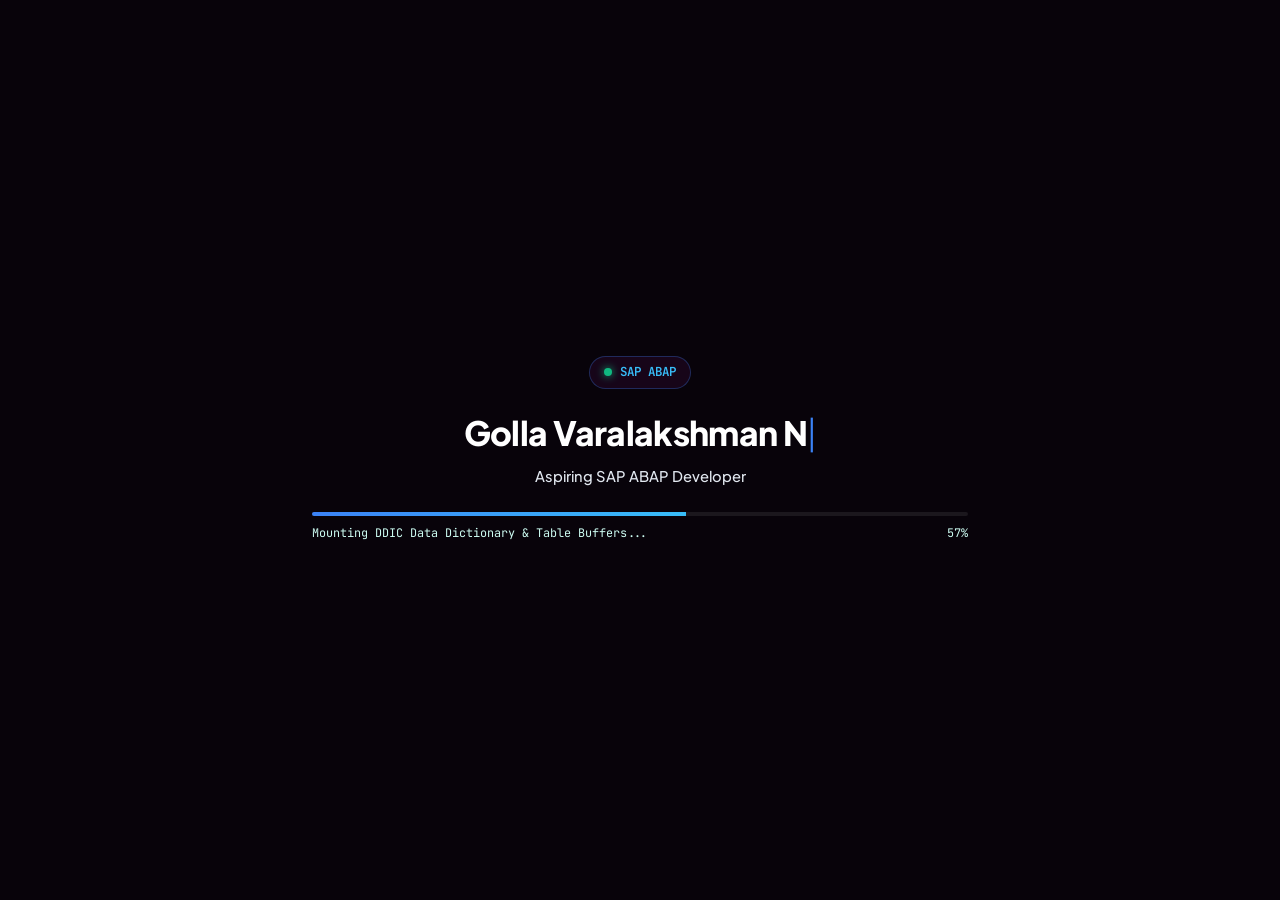
==== index.html @ 27138667 "Add files via upload" ====
<!DOCTYPE html>
<html lang="en">
<head>
  <meta charset="utf-8" />
  <meta name="viewport" content="width=device-width,initial-scale=1" />
  <title>Golla Varalakshman Naidu | SAP ABAP Developer & Cloud Back-End Specialist</title>
  <meta name="description" content="Portfolio of Golla Varalakshman Naidu — Aspiring SAP ABAP Developer specializing in Core ABAP, DDIC design, ALV Reports, Open SQL, and SAP ABAP Cloud." />

  <!-- Fonts & Icons -->
  <link rel="preconnect" href="https://fonts.googleapis.com">
  <link rel="preconnect" href="https://fonts.gstatic.com" crossorigin>
  <link href="https://fonts.googleapis.com/css2?family=Plus+Jakarta+Sans:wght@300;400;500;600;700;800&family=JetBrains+Mono:wght@400;500;600&display=swap" rel="stylesheet">
  <link rel="stylesheet" href="https://cdnjs.cloudflare.com/ajax/libs/font-awesome/6.4.0/css/all.min.css">

  <link rel="stylesheet" href="styles.css">
</head>
<body class="sap-horizon-theme">
  <!-- Enterprise System Boot Screen -->
  <div id="loading-screen" aria-hidden="true">
    <div class="typing-loader">
      <div class="loader-content">
        <div class="sap-system-badge">
          <span class="system-led"></span>
          <span>SAP ABAP</span>
        </div>
        <div class="typing-container">
          <div class="typing-text">
            <span class="typed-text"></span>
            <span class="cursor">|</span>
          </div>
          <div class="loader-subtitle">Aspiring SAP ABAP Developer</div>
        </div>
        <div class="progress-container">
          <div class="progress-bar">
            <div class="progress-fill"></div>
          </div>
          <div class="progress-status">
            <span class="progress-phase" id="loaderPhase">Initializing DDIC Dictionary...</span>
            <span class="progress-percent">0%</span>
          </div>
        </div>
      </div>
      <div class="floating-particles">
        <div class="particle"></div>
        <div class="particle"></div>
        <div class="particle"></div>
        <div class="particle"></div>
        <div class="particle"></div>
        <div class="particle"></div>
      </div>
    </div>
  </div>

  <!-- Main Application Container -->
  <div id="main-content" style="display: none;">
    <!-- Background Technical Grid & Ambient Parallax Glows -->
    <div id="bg-shapes" aria-hidden="true">
      <div class="bg-grid-overlay"></div>
      <div class="shape s1"></div>
      <div class="shape s2"></div>
      <div class="shape s3"></div>
      <div class="shape s4"></div>
    </div>

    <!-- Top Student Notification Strip -->
    <div class="student-status-strip">
      <span class="badge-status-dot"></span>
      <span>🎓 B.Tech Final-Years (2023–2027) • Open for Entry-Level SAP ABAP Developer Roles &amp; Internships</span>
    </div>

    <!-- STUDENT PORTFOLIO NAVIGATION BAR -->
    <header class="student-navbar" id="shellHeader">
      <div class="nav-container">
        <a href="#hero" class="student-brand">
          <span class="brand-avatar-badge">&lt;GVN /&gt;</span>
          <div class="brand-text">
            <span class="brand-name">Golla Varalakshman Naidu</span>
            <span class="brand-subtitle"><span class="status-indicator"></span> B.Tech Student &amp; SAP ABAP Developer</span>
          </div>
        </a>

        <nav class="shell-nav-menu" id="shellNavMenu" aria-label="Portfolio Navigation">
          <a class="nav-link active" href="#about"><i class="fas fa-user-graduate"></i> <span>About Me</span></a>
          <a class="nav-link" href="#skills"><i class="fas fa-code"></i> <span>Skills</span></a>
          <a class="nav-link" href="#certifications"><i class="fas fa-certificate"></i> <span>Certification</span></a>
          <a class="nav-link" href="#portfolio"><i class="fas fa-laptop-code"></i> <span>Project</span></a>
          <a class="nav-link" href="#resume"><i class="fas fa-graduation-cap"></i> <span>Education</span></a>
          <a class="nav-link" href="#contact"><i class="fas fa-paper-plane"></i> <span>Contact</span></a>
        </nav>

        <div class="nav-actions">
          <a class="btn-resume-header" href="documents/Lakshman_SAP.pdf" download="Golla_Varalakshman_Naidu_Resume.pdf" title="Download Resume">
            <i class="fas fa-file-pdf"></i>
            <span>Resume</span>
          </a>
          <button class="mobile-nav-toggle" id="mobileNavToggle" aria-label="Toggle Navigation Menu">
            <i class="fas fa-bars"></i>
          </button>
        </div>
      </div>
    </header>

    <!-- HERO SECTION (Student Welcome) -->
    <section class="hero-section" id="hero">
      <div class="hero-inner-container">
        <div class="hero-content">
          <div class="avatar-wrapper">
            <!-- Profile image -->
            <img src="hero-bg.png" onerror="this.onerror=null; this.src='hero-bg.png';" alt="Golla Varalakshman Naidu" class="profile-img" width="180" height="180" loading="eager" fetchpriority="high">
            <div class="sap-certified-badge-ribbon" title="SAP Certified Back-End Developer - ABAP Cloud">
              <i class="fas fa-award"></i>
            </div>
          </div>

          <div class="hero-text">
            <div class="hero-greeting-pill">
              <span>👋 Welcome to my portfolio</span>
            </div>
            <h1 class="hero-title">
              Hi, I'm <span class="highlight-name">Golla Varalakshman Naidu</span>
            </h1>
            <p class="hero-subtitle">Aspiring SAP ABAP Developer &amp; B.Tech ECE Student (2023–2027)</p>
            <p class="hero-description">
              Undergraduate engineering student at Chalapathi Institute of Engineering and Technology, passionate about enterprise back-end development with Core ABAP, relational Data Dictionary (DDIC) engineering, ALV grid reporting, and modern SAP Cloud practices.
            </p>

            <div class="hero-actions">
              <a class="btn primary" href="#portfolio"><i class="fas fa-laptop-code"></i> View My Project</a>
              <a class="btn secondary" href="https://www.credly.com/badges/3f908b22-cb20-4ac2-b817-a765477d8c02" target="_blank" rel="noopener">
                <i class="fas fa-certificate"></i> SAP Certification
              </a>
              <a class="btn highlight-pdf-btn" href="documents/Lakshman_SAP.pdf" download="Golla_Varalakshman_Naidu_Resume.pdf">
                <i class="fas fa-file-pdf"></i> Download Resume
              </a>
            </div>

            <div class="hero-contact-strip">
              <span class="strip-item"><i class="fas fa-envelope"></i> naidugolla286@gmail.com</span>
              <span class="strip-divider">•</span>
              <span class="strip-item"><i class="fas fa-phone"></i> +91 8179813994</span>
              <span class="strip-divider">•</span>
              <span class="strip-item"><i class="fas fa-location-dot"></i> Andhra Pradesh, India</span>
            </div>
          </div>
        </div>

        <!-- Student Key Highlight Cards -->
        <div class="hero-stats">
          <div class="stat-card">
            <div class="stat-icon"><i class="fas fa-graduation-cap"></i></div>
            <div class="stat-data">
              <span class="number">2023 – 2027</span>
              <span class="label">B.Tech ECE • CIET Guntur</span>
            </div>
          </div>
          <div class="stat-card">
            <div class="stat-icon"><i class="fas fa-award"></i></div>
            <div class="stat-data">
              <span class="number">SAP Certified</span>
              <span class="label">ABAP Cloud Back-End (2026)</span>
            </div>
          </div>
          <div class="stat-card">
            <div class="stat-icon"><i class="fas fa-database"></i></div>
            <div class="stat-data">
              <span class="number">DDIC Tables, ALV Reports, Smart Forms, Subroutines, Report to Report Calling</span>
              <span class="label">Agri Management Project</span>
            </div>
          </div>
          <div class="stat-card">
            <div class="stat-icon"><i class="fas fa-briefcase"></i></div>
            <div class="stat-data">
              <span class="number">Open for Roles</span>
              <span class="label">Internships &amp; Entry-Level Trainee</span>
            </div>
          </div>
        </div>
      </div>
    </section>

    <!-- MAIN BODY SECTIONS -->
    <main id="siteMain">
      
      <!-- 1. ABOUT ME & STUDENT PROFILE -->
      <section id="about" class="section-wrapper">
        <div class="section-container">
          <div class="section-header">
            <div class="badge-tag"><i class="fas fa-user-graduate"></i> Student Profile</div>
            <h2>About Me &amp; My Developer Journey</h2>
            <p class="section-intro">
              Curious, disciplined undergraduate engineering student eager to learn, build, and contribute to enterprise development teams.
            </p>
          </div>

          <div class="about-grid">
            <div class="summary-card">
              <div class="quote-accent"><i class="fas fa-quote-left"></i></div>
              <p class="lead-summary">
                I am an aspiring SAP ABAP Developer currently pursuing my B.Tech in Electronics &amp; Communication Engineering at Chalapathi Institute of Engineering and Technology, Guntur (2023–2027).
              </p>
              <p class="secondary-summary">
                Combining my academic engineering foundation with intensive practical specialization in SAP ABAP, I have developed strong competency in Data Dictionary (DDIC) relational design, Classical, Interactive &amp; ALV Reporting, Open SQL query performance, and modularization. I have also earned the official SAP SE certification in ABAP Cloud. I am actively seeking an entry-level developer or trainee role to contribute to real-world projects and grow alongside experienced developers.
              </p>
              
              <div class="competency-matrix">
                <span class="comp-chip"><i class="fas fa-database"></i> Data Dictionary (DDIC)</span>
                <span class="comp-chip"><i class="fas fa-code"></i> Core ABAP</span>
                <span class="comp-chip"><i class="fas fa-table"></i> ALV Reports</span>
                <span class="comp-chip"><i class="fas fa-cubes"></i> OOP ABAP</span>
                <span class="comp-chip"><i class="fas fa-terminal"></i> Custom T-Codes</span>
                <span class="comp-chip"><i class="fas fa-boxes-packing"></i> Packages &amp; TRs</span>
                <span class="comp-chip"><i class="fas fa-file-invoice"></i> SmartForms</span>
              </div>
            </div>

            <div class="sap-architecture-card">
              <div class="arch-card-header">
                <span class="led-indicator online"></span>
                <span>My SAP Architecture Knowledge</span>
              </div>
              <div class="architecture-flow">
                <div class="flow-tier">
                  <div class="tier-icon"><i class="fas fa-desktop"></i></div>
                  <div class="tier-info">
                    <strong>Presentation Layer</strong>
                    <span>SAP GUI Dialog Screens, Interactive ALV Grids</span>
                  </div>
                </div>
                <div class="flow-connector"><i class="fas fa-arrow-down"></i></div>
                <div class="flow-tier highlighted">
                  <div class="tier-icon"><i class="fas fa-microchip"></i></div>
                  <div class="tier-info">
                    <strong>Application Layer (Core ABAP)</strong>
                    <span>Open SQL, Subroutines, Function Modules, Business Logic</span>
                  </div>
                </div>
                <div class="flow-connector"><i class="fas fa-arrow-down"></i></div>
                <div class="flow-tier">
                  <div class="tier-icon"><i class="fas fa-database"></i></div>
                  <div class="tier-info">
                    <strong>Database Layer</strong>
                    <span>Transparent Tables, Relational Views, Search Helps</span>
                  </div>
                </div>
              </div>
            </div>
          </div>
        </div>
      </section>

      <!-- 2. TECHNICAL SKILLS WORKBENCH -->
      <section id="skills" class="section-wrapper">
        <div class="section-container">
          <div class="section-header">
            <div class="badge-tag"><i class="fas fa-tools"></i> Developer Toolkit</div>
            <h2>Technical Skills &amp; SAP Workbench</h2>
            <p class="section-intro">
              Structured technical competencies developed through engineering coursework, dedicated hands-on development, and official SAP SE certification.
            </p>
          </div>

          <div class="skills-workbench-layout">
            <!-- Skill Category Columns -->
            <div class="skill-category-card">
              <div class="category-header">
                <div class="cat-icon ddic-icon"><i class="fas fa-database"></i></div>
                <div>
                  <h3>Data Dictionary (DDIC)</h3>
                  <span class="sub-tag">Database Modeling & Referential Integrity</span>
                </div>
              </div>
              <div class="skill-meter">
                <span class="meter-label-tag"><i class="fas fa-layer-group"></i> DDIC Modeling</span>
                <span class="meter-val">95% Proficiency</span>
              </div>
              <ul class="skill-feature-list">
                <li><i class="fas fa-check-circle"></i> <strong>Domains:</strong> Defining data types, lengths, value ranges, and conversion routines.</li>
                <li><i class="fas fa-check-circle"></i> <strong>Data Elements:</strong> Semantic field definitions, labels, and documentation bindings.</li>
                <li><i class="fas fa-check-circle"></i> <strong>Structures & Table Types:</strong> Deep/flat structures for ABAP data transfer.</li>
                <li><i class="fas fa-check-circle"></i> <strong>Views:</strong> Database Views, Projection Views, and Maintenance Views.</li>
                <li><i class="fas fa-check-circle"></i> <strong>DataBase Tables:</strong> Transparent tables with primary keys & technical settings.</li>
                <li><i class="fas fa-check-circle"></i> <strong>Search Help:</strong> Elementary and collective input help attachments.</li>
              </ul>
            </div>

            <div class="skill-category-card">
              <div class="category-header">
                <div class="cat-icon abap-icon"><i class="fas fa-code"></i></div>
                <div>
                  <h3>Core ABAP Development</h3>
                  <span class="sub-tag">Application Logic & Reporting Engines</span>
                </div>
              </div>
              <div class="skill-meter">
                <span class="meter-label-tag"><i class="fas fa-terminal"></i> ABAP Workbench</span>
                <span class="meter-val">92% Proficiency</span>
              </div>
              <ul class="skill-feature-list">
                <li><i class="fas fa-check-circle"></i> <strong>Internal Tables & Work Areas:</strong> Standard, Sorted, and Hashed memory tables.</li>
                <li><i class="fas fa-check-circle"></i> <strong>Classical & Interactive Reports:</strong> Event-driven handling with drill-downs.</li>
                <li><i class="fas fa-check-circle"></i> <strong>ALV Reports:</strong> Fieldcatalog configuration, sorting, filtering & interactive clicks.</li>
                <li><i class="fas fa-check-circle"></i> <strong>Modularization:</strong> Reusable Subroutines (`FORM/PERFORM`) & Function Modules.</li>
                <li><i class="fas fa-check-circle"></i> <strong>Open SQL:</strong> High-performance queries with `WHERE`, `JOIN`, and `FOR ALL ENTRIES`.</li>
                <li><i class="fas fa-check-circle"></i> <strong>OOPS & Enhancements:</strong> Classes, Methods, BAdIs, and User Exits.</li>
              </ul>
            </div>

            <div class="skill-category-card">
              <div class="category-header">
                <div class="cat-icon enterprise-icon"><i class="fas fa-cogs"></i></div>
                <div>
                  <h3>Other SAP Concepts</h3>
                  <span class="sub-tag">Lifecycle Management & System Tools</span>
                </div>
              </div>
              <div class="skill-meter">
                <span class="meter-label-tag"><i class="fas fa-shield-halved"></i> Enterprise Tools</span>
                <span class="meter-val">50% Proficiency</span>
              </div>
              <ul class="skill-feature-list">
                <li><i class="fas fa-check-circle"></i> <strong>Custom T-Codes:</strong> Transaction management via `SE93` for custom ABAP programs.</li>
                <li><i class="fas fa-check-circle"></i> <strong>Packages:</strong> Modular organization of repository objects in `SE21`.</li>
                <li><i class="fas fa-check-circle"></i> <strong>TR Management:</strong> Workbench & Customizing Transport Requests (`SE09/SE10`).</li>
                <li><i class="fas fa-check-circle"></i> <strong>SmartForms:</strong> Dynamic PDF generation, layouts, invoice formatting.</li>
                <!-- <li><i class="fas fa-check-circle"></i> <strong>ABAP Cloud:</strong> Cloud-ready syntax, RAP fundamentals, and clean coding guidelines.</li> -->
              </ul>
            </div>
          </div>
        </div>
      </section>

      <!-- 3. OFFICIAL SAP CERTIFICATION SPOTLIGHT -->
      <section id="certifications" class="section-wrapper">
        <div class="section-container">
          <div class="section-header">
            <div class="badge-tag verified-badge"><i class="fas fa-check-double"></i> Verified Credential</div>
            <h2>Official SAP Certification</h2>
            <p class="section-intro">
              Official recognition from SAP SE certifying verified mastery in the ABAP RESTful Application Programming (RAP) Model, Core ABAP programming, and Clean Core extension principles for SAP S/4HANA.
            </p>
          </div>

          <div class="cert-feature-card">
            <div class="cert-visual-col">
              <div class="cert-badge-frame" id="certBadgeFrame" title="Official SAP Badge — Click to View Certificate" style="cursor: pointer;">
                <img src="sap-certified-badge.png" onerror="this.onerror=null; this.src='sap-certificate.jpg';" alt="SAP Certified – Back-End Developer – ABAP Cloud" class="cert-badge-image" width="180" height="180" loading="eager">
              </div>
              <div class="credly-verified-indicator">
                <i class="fas fa-circle-check"></i> Credly Verified Badge
              </div>
              <div class="cert-visual-actions">
                <button class="btn secondary view-cert-doc-btn" id="openCertModalBtn" type="button">
                  <i class="fas fa-expand"></i> Inspect Certificate
                </button>
                <a class="btn highlight-pdf-btn" href="SAP_Certified_BackEnd_Developer_ABAP_Cloud.pdf" download="SAP_Certified_BackEnd_Developer_ABAP_Cloud.pdf" title="Download Official Certificate PDF">
                  <i class="fas fa-file-pdf"></i> Download PDF
                </a>
              </div>
            </div>

            <div class="cert-body-col">
              <div class="cert-badges-row">
                <span class="cert-pill-issuer"><i class="fas fa-building"></i> SAP SE Recognized</span>
                <span class="cert-pill-issued"><i class="fas fa-calendar-check"></i> Issued: Aug 19, 2026</span>
                <span class="cert-pill-expires"><i class="fas fa-clock"></i> Expires: Aug 20, 2027</span>
                <span class="cert-pill-cloud"><i class="fas fa-cloud"></i> ABAP Cloud Track</span>
              </div>

              <h3 class="cert-title">SAP Certified – Back-End Developer – ABAP Cloud</h3>
              
              <div class="cert-official-quote">
                <p>
                  "This certification verifies that you are familiar with the core principles of the ABAP programming language and can write simple applications based on the ABAP RESTful Application Programming Model and that you have an overall understanding of the Clean Core principles for creating custom extensions in SAP S/4HANA. It proves that you have a comprehensive knowledge and in-depth skills to participate as a member of a project team in a mentored role."
                </p>
                <span class="quote-author">— Official SAP Recognition Statement</span>
              </div>

              <div class="cert-cta-row">
                <a class="btn primary" href="https://www.credly.com/badges/3f908b22-cb20-4ac2-b817-a765477d8c02" target="_blank" rel="noopener">
                  <i class="fas fa-arrow-up-right-from-square"></i> Verify on Credly Acclaim
                </a>
                <button class="btn outline" id="openCertModalBtn2" type="button">
                  <i class="fas fa-certificate"></i> Inspect Full Certificate
                </button>
                <a class="btn highlight-pdf-btn" href="SAP_Certified_BackEnd_Developer_ABAP_Cloud.pdf" download="SAP_Certified_BackEnd_Developer_ABAP_Cloud.pdf">
                  <i class="fas fa-file-arrow-down"></i> Download PDF
                </a>
                <span class="cert-id-tag">Credential: <code>3f908b22-cb20-4ac2-b817-a765477d8c02</code></span>
              </div>
            </div>
          </div>
        </div>
      </section>

      <!-- 4. FEATURED STUDENT PROJECT -->
      <section id="portfolio" class="section-wrapper">
        <div class="section-container">
          <div class="section-header">
            <div class="badge-tag project-status-tag"><i class="fas fa-laptop-code"></i> Featured Student Project</div>
            <h2>Agri Management System (Pest Advisory &amp; Stock Control)</h2>
            <p class="section-intro">
              An end-to-end custom SAP application engineered with custom Dynpro dialog screens, 11 relational DDIC transparent tables, real-time chemical dosage computation routines, automated inventory deduction, and SmartForms billing.
            </p>
          </div>

          <div class="enterprise-project-card">
            <!-- Top Project Banner -->
            <div class="project-header-banner">
              <div class="sap-gui-window-titlebar">
                <div class="left-indicator">
                  <span class="window-dot close"></span>
                  <span class="window-dot minimize"></span>
                  <span class="window-dot maximize"></span>
                  <span>SAP Easy Access — Screen ZAGRI_PEST (Dynpro 0100)</span>
                </div>
                <div class="right-indicator">
                  <span>Student Capstone Project</span>
                </div>
              </div>
              <div class="project-media-container">
                <!-- Actual SAP GUI Project Screen -->
                <img src="pest-advisory-project.png" alt="AGRI MANAGEMENT SYSTEM - SAP GUI Login Screen" class="project-banner-img" loading="lazy">
                <div class="media-overlay-gradient"></div>
                <div class="project-floating-tags">
                  <span class="tag-pill"><i class="fas fa-desktop"></i> SAP Screen: <strong>AGRI MANAGEMENT SYSTEM</strong></span>
                  <span class="tag-pill"><i class="fas fa-hashtag"></i> T-Code: <strong>ZAGRI_PEST</strong></span>
                  <span class="tag-pill"><i class="fas fa-user-lock"></i> Auth: <strong>SMID000RJS</strong></span>
                </div>
              </div>
            </div>

          <!-- Project Nav Tabs: DDIC Schema / Technical Implementation / Simulated ALV Output -->
          <div class="project-interactive-tabs">
            <button class="proj-tab-btn active" data-projtab="pillars">
              <i class="fas fa-list-check"></i> 7 Core Architecture Accomplishments
            </button>
            <button class="proj-tab-btn" data-projtab="tables">
              <i class="fas fa-database"></i> 11 Real-Time DDIC Tables (4.5 Data Design)
            </button>
            <button class="proj-tab-btn" data-projtab="alvsim">
              <i class="fas fa-table-cells"></i> Interactive ALV Grid Simulation
            </button>
          </div>

          <!-- Tab Content 1: The 7 Core Architectural Bullets (User prompt verbatim) -->
          <div class="proj-tab-content active" id="projtab-pillars">
            <div class="pillars-grid">
              <div class="pillar-card">
                <div class="pillar-num">01</div>
                <div class="pillar-body">
                  <h4>Custom DDIC Relational Architecture</h4>
                  <p>Designing <strong>7 custom DDIC transparent tables</strong> with relational keys, domains, and data elements to manage farmer master data and catalog items.</p>
                </div>
              </div>

              <div class="pillar-card">
                <div class="pillar-num">02</div>
                <div class="pillar-body">
                  <h4>Direct Purchase Workflows & Inventory Checks</h4>
                  <p>Developing <strong>ABAP business logic</strong> to handle direct pesticide purchase workflows and perform real-time warehouse inventory checks.</p>
                </div>
              </div>

              <div class="pillar-card">
                <div class="pillar-num">03</div>
                <div class="pillar-body">
                  <h4>Advisory Recommendation Engine</h4>
                  <p>Building an <strong>advisory recommendation engine</strong> utilizing crop-pest mapping tables to suggest verified alternative treatments during stockouts.</p>
                </div>
              </div>

              <div class="pillar-card">
                <div class="pillar-num">04</div>
                <div class="pillar-body">
                  <h4>Scientific Dosage & Calculation Routines</h4>
                  <p>Implementing <strong>calculation routines</strong> to determine exact chemical dosage, acreage coverage, and total invoice amounts.</p>
                </div>
              </div>

              <div class="pillar-card">
                <div class="pillar-num">05</div>
                <div class="pillar-body">
                  <h4>Automated Real-Time Stock Deduction</h4>
                  <p>Integrating <strong>automated stock deduction processes</strong> to update line-item inventory balances upon sales order confirmation.</p>
                </div>
              </div>

              <div class="pillar-card">
                <div class="pillar-num">06</div>
                <div class="pillar-body">
                  <h4>Interactive ALV Reporting & Audit Trails</h4>
                  <p>Developing <strong>interactive ALV reports</strong> for real-time stock monitoring, shortage warnings, and advisory audit trails.</p>
                </div>
              </div>

              <div class="pillar-card full-width-pillar">
                <div class="pillar-num">07</div>
                <div class="pillar-body">
                  <h4>Automated SmartForms PDF Document Generation</h4>
                  <p>Designing <strong>SmartForms</strong> to generate automated PDF billing invoices, customer receipts, and dosage summaries upon order confirmation.</p>
                </div>
              </div>
            </div>
          </div>

          <!-- Tab Content 2: The 7 Custom DDIC Transparent Tables Details -->
          <div class="proj-tab-content" id="projtab-tables">
            <div class="data-design-spec-box">
              <div class="data-design-badge">
                <i class="fas fa-database"></i> 4.5 Data Design Specification
              </div>
              <h4 class="data-design-title">SAP Transparent Tables Architecture</h4>
              <p class="data-design-subtext">
                The Agri Management System uses SAP transparent tables designed in the ABAP Data Dictionary (<code>SE11</code>) to store relational master records, catalogs, advisory rules, and transactional sales line items with automated inventory deduction:
              </p>

              <!-- Data Design Spec Table directly from project documentation -->
              <div class="data-design-table-wrapper">
                <table class="data-design-table">
                  <thead>
                    <tr>
                      <th>Table</th>
                      <th>Purpose</th>
                      <th>Delivery Class / Category</th>
                    </tr>
                  </thead>
                  <tbody>
                    <tr>
                      <td><code class="tbl-name-code">ZAGRI_FARMER</code></td>
                      <td>Customer / Farmer master</td>
                      <td><span class="ddic-pill master">Transparent Table (Class A)</span></td>
                    </tr>
                    <tr>
                      <td><code class="tbl-name-code">ZAGRI_CROP</code></td>
                      <td>Crop master</td>
                      <td><span class="ddic-pill master">Transparent Table (Class A)</span></td>
                    </tr>
                    <tr>
                      <td><code class="tbl-name-code">ZAGRI_PESTICIDE</code></td>
                      <td>Pesticide shop inventory and catalog</td>
                      <td><span class="ddic-pill inv">Transparent Table (Class A)</span></td>
                    </tr>
                    <tr>
                      <td><code class="tbl-name-code">ZAGRI_PEST_CROP</code></td>
                      <td>Pesticide–crop applicability mapping</td>
                      <td><span class="ddic-pill map">Transparent Table (Class A)</span></td>
                    </tr>
                    <tr>
                      <td><code class="tbl-name-code">ZAGRI_CROP_PEST</code></td>
                      <td>Crop and pest advisory matrix (primary and alternative pesticide)</td>
                      <td><span class="ddic-pill matrix">Transparent Table (Class A)</span></td>
                    </tr>
                    <tr>
                      <td><code class="tbl-name-code">ZAGRI_RECOMMEND</code></td>
                      <td>Advisory session log</td>
                      <td><span class="ddic-pill log">Transparent Table (Class A)</span></td>
                    </tr>
                    <tr>
                      <td><code class="tbl-name-code">ZAGRI_FERTILIZER</code></td>
                      <td>Fertilizer master and inventory</td>
                      <td><span class="ddic-pill inv">Transparent Table (Class A)</span></td>
                    </tr>
                    <tr>
                      <td><code class="tbl-name-code">ZAGRI_FERT_CROP</code></td>
                      <td>Fertilizer–crop mapping</td>
                      <td><span class="ddic-pill map">Transparent Table (Class A)</span></td>
                    </tr>
                    <tr>
                      <td><code class="tbl-name-code">ZAGRI_SALES_HDR</code></td>
                      <td>Sales billing header</td>
                      <td><span class="ddic-pill trans">Transparent Table (Class A)</span></td>
                    </tr>
                    <tr>
                      <td><code class="tbl-name-code">ZAGRI_SALES_ITEM</code></td>
                      <td>Pesticide sales line items and inventory deduction</td>
                      <td><span class="ddic-pill trans">Transparent Table (Class A)</span></td>
                    </tr>
                    <tr>
                      <td><code class="tbl-name-code">ZAGRI_FERT_SALES_ITEM</code></td>
                      <td>Fertilizer sales line items and inventory deduction</td>
                      <td><span class="ddic-pill trans">Transparent Table (Class A)</span></td>
                    </tr>
                  </tbody>
                </table>
              </div>
            </div>

            <!-- Detailed DDIC Cards Catalog -->
            <div class="ddic-tables-catalog">
              <div class="table-card">
                <div class="table-card-top">
                  <div class="table-name"><code>ZAGRI_FARMER</code></div>
                  <span class="table-cat-badge">Master Data</span>
                </div>
                <div class="table-purpose"><strong>Purpose:</strong> Customer / Farmer master</div>
                <div class="table-desc">Stores farmer profile, verified phone, regional farming cluster, landholding acreage, and seasonal cultivation history. Primary key: <code>FARMER_ID</code>.</div>
              </div>

              <div class="table-card">
                <div class="table-card-top">
                  <div class="table-name"><code>ZAGRI_CROP</code></div>
                  <span class="table-cat-badge">Master Data</span>
                </div>
                <div class="table-purpose"><strong>Purpose:</strong> Crop master</div>
                <div class="table-desc">Master catalog of regional crops, seasonal suitability (Kharif, Rabi, Zaid), typical lifecycle stages, and optimal soil profiles. Primary key: <code>CROP_ID</code>.</div>
              </div>

              <div class="table-card">
                <div class="table-card-top">
                  <div class="table-name"><code>ZAGRI_PESTICIDE</code></div>
                  <span class="table-cat-badge">Shop Inventory</span>
                </div>
                <div class="table-purpose"><strong>Purpose:</strong> Pesticide shop inventory and catalog</div>
                <div class="table-desc">Chemical formulations, active ingredients, package units, retail pricing, and real-time shop stock levels. Primary key: <code>PEST_ID</code>.</div>
              </div>

              <div class="table-card">
                <div class="table-card-top">
                  <div class="table-name"><code>ZAGRI_PEST_CROP</code></div>
                  <span class="table-cat-badge">Relational Mapping</span>
                </div>
                <div class="table-purpose"><strong>Purpose:</strong> Pesticide–crop applicability mapping</div>
                <div class="table-desc">Relational applicability matrix verifying which chemical treatments are legally and biologically authorized for specific crops. Composite key: <code>(PEST_ID, CROP_ID)</code>.</div>
              </div>

              <div class="table-card">
                <div class="table-card-top">
                  <div class="table-name"><code>ZAGRI_CROP_PEST</code></div>
                  <span class="table-cat-badge highlight-cat">Advisory Engine</span>
                </div>
                <div class="table-purpose"><strong>Purpose:</strong> Crop and pest advisory matrix (primary and alternative pesticide)</div>
                <div class="table-desc">Consulted by the recommendation engine: pairs crop pests with primary pesticide regimens and verified substitute chemicals during stockouts. Composite key: <code>(CROP_ID, PEST_ID)</code>.</div>
              </div>

              <div class="table-card">
                <div class="table-card-top">
                  <div class="table-name"><code>ZAGRI_RECOMMEND</code></div>
                  <span class="table-cat-badge">Audit Log</span>
                </div>
                <div class="table-purpose"><strong>Purpose:</strong> Advisory session log</div>
                <div class="table-desc">Historical advisory log preserving session transactions, identified crop pests, recommended formulations, chemical dosages, and sy-datum timestamps. Primary key: <code>REC_ID</code>.</div>
              </div>

              <div class="table-card">
                <div class="table-card-top">
                  <div class="table-name"><code>ZAGRI_FERTILIZER</code></div>
                  <span class="table-cat-badge">Shop Inventory</span>
                </div>
                <div class="table-purpose"><strong>Purpose:</strong> Fertilizer master and inventory</div>
                <div class="table-desc">Nutrient composition (N-P-K), unit bag weights, standard pricing, warehouse inventory counts, and automated reorder alerts. Primary key: <code>FERT_ID</code>.</div>
              </div>

              <div class="table-card">
                <div class="table-card-top">
                  <div class="table-name"><code>ZAGRI_FERT_CROP</code></div>
                  <span class="table-cat-badge">Relational Mapping</span>
                </div>
                <div class="table-purpose"><strong>Purpose:</strong> Fertilizer–crop mapping</div>
                <div class="table-desc">Nutrient dosage guidelines per acre, application timing (basal vs top dressing), and soil compatibility formulas. Composite key: <code>(FERT_ID, CROP_ID)</code>.</div>
              </div>

              <div class="table-card">
                <div class="table-card-top">
                  <div class="table-name"><code>ZAGRI_SALES_HDR</code></div>
                  <span class="table-cat-badge">Sales Transaction</span>
                </div>
                <div class="table-purpose"><strong>Purpose:</strong> Sales billing header</div>
                <div class="table-desc">Billing invoice header recording billing document number, farmer reference, billing date, net gross amount, tax routines, and SmartForms PDF status. Primary key: <code>SALES_ID</code>.</div>
              </div>

              <div class="table-card">
                <div class="table-card-top">
                  <div class="table-name"><code>ZAGRI_SALES_ITEM</code></div>
                  <span class="table-cat-badge highlight-cat">Stock Deduction</span>
                </div>
                <div class="table-purpose"><strong>Purpose:</strong> Pesticide sales line items and inventory deduction</div>
                <div class="table-desc">Pesticide billing line items; upon sales order confirmation, triggers automated stock deduction logic against <code>ZAGRI_PESTICIDE</code>. Composite key: <code>(SALES_ID, POSNR)</code>.</div>
              </div>

              <div class="table-card">
                <div class="table-card-top">
                  <div class="table-name"><code>ZAGRI_FERT_SALES_ITEM</code></div>
                  <span class="table-cat-badge highlight-cat">Stock Deduction</span>
                </div>
                <div class="table-purpose"><strong>Purpose:</strong> Fertilizer sales line items and inventory deduction</div>
                <div class="table-desc">Fertilizer sales items; executes real-time inventory updates and quantity deduction against <code>ZAGRI_FERTILIZER</code>. Composite key: <code>(SALES_ID, POSNR)</code>.</div>
              </div>
            </div>
          </div>

          <!-- Tab Content 3: Realistic ALV Grid Simulation -->
          <div class="proj-tab-content" id="projtab-alvsim">
            <div class="alv-grid-mockup">
              <div class="alv-toolbar">
                <div class="alv-btn-group">
                  <span class="alv-tool-btn" title="Sort Ascending"><i class="fas fa-arrow-down-a-z"></i></span>
                  <span class="alv-tool-btn" title="Sort Descending"><i class="fas fa-arrow-up-z-a"></i></span>
                  <span class="alv-tool-btn" title="Filter"><i class="fas fa-filter"></i></span>
                  <span class="alv-tool-btn" title="Export to Spreadsheet"><i class="fas fa-file-excel"></i></span>
                  <span class="alv-tool-btn" title="Print"><i class="fas fa-print"></i></span>
                </div>
                <div class="alv-title-label">Program: <strong>ZAGRI_STOCK_MONITOR</strong> | Source Tables: <code>ZAGRI_PESTICIDE</code> & <code>ZAGRI_FERTILIZER</code></div>
              </div>

              <div class="alv-table-responsive">
                <table class="alv-table">
                  <thead>
                    <tr>
                      <th>Status</th>
                      <th>Material (MATNR)</th>
                      <th>Description</th>
                      <th>Plant (WERKS)</th>
                      <th>Available Qty</th>
                      <th>Min Threshold</th>
                      <th>Advisory Action</th>
                    </tr>
                  </thead>
                  <tbody>
                    <tr>
                      <td><span class="alv-led green">🟢</span> In Stock</td>
                      <td><code>PST-CHLR-500</code></td>
                      <td>Chlorpyrifos 20% EC (500ml)</td>
                      <td>1001 (AP-GNT)</td>
                      <td><strong>420 BTL</strong></td>
                      <td>100 BTL</td>
                      <td>Standard Direct Dispatch</td>
                    </tr>
                    <tr>
                      <td><span class="alv-led yellow">🟡</span> Low Stock</td>
                      <td><code>PST-NEEM-1000</code></td>
                      <td>Cold-Pressed Azadirachtin 1%</td>
                      <td>1001 (AP-GNT)</td>
                      <td><strong>45 LTR</strong></td>
                      <td>50 LTR</td>
                      <td>Reorder Request Generated</td>
                    </tr>
                    <tr>
                      <td><span class="alv-led red">🔴</span> Stockout</td>
                      <td><code>PST-SPIN-250</code></td>
                      <td>Spinosad 45% SC Suspension</td>
                      <td>1001 (AP-GNT)</td>
                      <td><strong>0 BTL</strong></td>
                      <td>30 BTL</td>
                      <td><span class="alv-rec-pill">Alt: Emamectin Benzoate 5%</span></td>
                    </tr>
                    <tr>
                      <td><span class="alv-led green">🟢</span> In Stock</td>
                      <td><code>PST-IMID-250</code></td>
                      <td>Imidacloprid 17.8% SL</td>
                      <td>1001 (AP-GNT)</td>
                      <td><strong>280 BTL</strong></td>
                      <td>80 BTL</td>
                      <td>Standard Direct Dispatch</td>
                    </tr>
                  </tbody>
                </table>
              </div>
              <div class="alv-footer-status">
                <span>Rows displayed: <strong>4</strong></span>
                <span>System status: <strong>sy-subrc = 0 (Success)</strong></span>
              </div>
            </div>
          </div>

          <div class="project-action-footer">
            <button class="btn primary view-architecture-modal-btn" id="openArchModalBtn">
              <i class="fas fa-diagram-project"></i> Open Full Architecture & Specification Dialog
            </button>
          </div>
        </div>
      </div>
    </section>

    <!-- 5. EDUCATION & STUDENT PATHWAY -->
    <section id="resume" class="section-wrapper">
      <div class="section-container">
        <div class="section-header">
          <div class="badge-tag"><i class="fas fa-graduation-cap"></i> Academic Pathway</div>
          <h2>Education &amp; Learning Journey</h2>
          <p class="section-intro">
            My engineering foundation in Electronics and Communication Engineering paired with dedicated hands-on specialization in SAP enterprise software engineering.
          </p>
        </div>

        <div class="education-grid">
          <div class="edu-card">
            <div class="edu-icon"><i class="fas fa-building-columns"></i></div>
            <div class="edu-details">
              <span class="edu-timeline">2023 - 2027</span>
              <h3>B.TECH — Electronics and Communication Engineering</h3>
              <p class="edu-institution">Chalapathi Institute of Engineering and Technology, Guntur</p>
              <div class="edu-description">
                Comprehensive technical education combining structured computational problem solving, embedded systems logic, digital electronics, and enterprise software engineering.
              </div>
            </div>
          </div>

          <div class="edu-card focus-card">
            <div class="edu-icon"><i class="fas fa-laptop-code"></i></div>
            <div class="edu-details">
              <span class="edu-timeline">2026 - Present</span>
              <h3>SAP ABAP Enterprise Specialization</h3>
              <p class="edu-institution">Independent Enterprise Training & Practical Implementations</p>
              <div class="edu-description">
                Rigorous hands-on development in SAP Data Dictionary (DDIC), Classical & Interactive Reporting, ALV Grid design, Open SQL query performance, Modularization, SmartForms, and S/4HANA ABAP Cloud certification.
              </div>
            </div>
          </div>
        </div>
      </div>
    </section>

    <!-- 6. CONTACT & RECRUITER ENGAGEMENT -->
    <section id="contact" class="section-wrapper">
      <div class="section-container">
        <div class="section-header">
          <div class="badge-tag verified-badge"><i class="fas fa-paper-plane"></i> Let's Connect</div>
          <h2>Get In Touch</h2>
          <p class="section-intro">
            Currently seeking an entry-level role as an SAP ABAP Developer or ABAP Trainee / Associate Consultant. I would love to connect with recruiters, engineering leads, and mentors.
          </p>
        </div>

        <div class="contact-grid-layout">
          <!-- Direct Channel Cards -->
          <div class="contact-cards-col">
            <div class="contact-interactive-box" data-copy="naidugolla286@gmail.com" role="button" tabindex="0" title="Click to copy email">
              <div class="contact-box-icon"><i class="fas fa-envelope"></i></div>
              <div class="contact-box-info">
                <span class="contact-box-label">Email (Click to copy)</span>
                <span class="contact-box-val">naidugolla286@gmail.com</span>
              </div>
              <span class="copy-hint"><i class="fas fa-copy"></i></span>
            </div>

            <div class="contact-interactive-box" data-copy="+918179813994" role="button" tabindex="0" title="Click to copy phone number">
              <div class="contact-box-icon"><i class="fas fa-phone"></i></div>
              <div class="contact-box-info">
                <span class="contact-box-label">Phone / WhatsApp (Click to copy)</span>
                <span class="contact-box-val">+91 8179813994</span>
              </div>
              <span class="copy-hint"><i class="fas fa-copy"></i></span>
            </div>

            <div class="contact-interactive-box" data-copy="Andhra Pradesh, India" role="button" tabindex="0">
              <div class="contact-box-icon"><i class="fas fa-location-dot"></i></div>
              <div class="contact-box-info">
                <span class="contact-box-label">Location</span>
                <span class="contact-box-val">Andhra Pradesh, India</span>
              </div>
            </div>

            <div class="social-channels-bar">
              <a href="https://www.linkedin.com/in/golla-varalakshman-naidu-0730ab280" target="_blank" rel="noopener" class="social-channel-btn linkedin" title="Connect on LinkedIn">
                <i class="fab fa-linkedin-in"></i>
                <span>LinkedIn Profile</span>
              </a>
              <a href="https://www.credly.com/badges/3f908b22-cb20-4ac2-b817-a765477d8c02" target="_blank" rel="noopener" class="social-channel-btn credly" title="Verify on Credly">
                <i class="fas fa-certificate"></i>
                <span>SAP Credly Badge</span>
              </a>
              <a href="https://github.com/Lakshman286" target="_blank" rel="noopener" class="social-channel-btn github" title="GitHub Repository">
                <i class="fab fa-github"></i>
                <span>GitHub</span>
              </a>
            </div>
          </div>

          <!-- Direct Inbound Message Form -->
          <div class="contact-form-col">
            <form id="contactForm" class="sap-contact-form" action="https://formspree.io/f/mzzrokyk" method="POST">
              <div id="formMessage" class="form-feedback-message" role="status" aria-live="polite"></div>
              
              <div class="form-row">
                <div class="form-field">
                  <label for="userName">Your Name / Organization</label>
                  <input type="text" id="userName" name="name" placeholder="e.g. Jane Doe / SAP Partner" required>
                </div>
                <div class="form-field">
                  <label for="userEmail">Business Email</label>
                  <input type="email" id="userEmail" name="email" placeholder="e.g. j.doe@company.com" required>
                </div>
              </div>

              <div class="form-field">
                <label for="userSubject">Subject</label>
                <input type="text" id="userSubject" name="subject" placeholder="Opportunity: SAP ABAP Developer / Interview Invitation">
              </div>

              <div class="form-field">
                <label for="userMsg">Message</label>
                <textarea id="userMsg" name="message" rows="5" placeholder="Share job description, project details, or interview details..." required></textarea>
              </div>

              <button type="submit" class="btn primary full-btn">
                <i class="fas fa-paper-plane"></i> Send Inbound Dispatch
              </button>
            </form>
          </div>
        </div>
      </div>
    </section>

  </main>

  <!-- ENTERPRISE FOOTER -->
  <footer class="sap-footer">
      <div class="footer-inner">
        <div class="footer-brand">
          <div class="footer-title">Golla Varalakshman Naidu</div>
          <p class="footer-sub">Aspiring SAP ABAP Developer • Core ABAP, DDIC & ABAP Cloud</p>
        </div>

        <div class="footer-nav-links">
          <a href="#about">About</a>
          <a href="#skills">Skills</a>
          <a href="#certifications">Certification</a>
          <a href="#portfolio">Project</a>
          <a href="#resume">Education</a>
          <a href="#contact">Contact</a>
        </div>
      </div>

      <div class="footer-bottom-line">
        <span>© <span id="currentYear"></span> Golla Varalakshman Naidu • B.Tech Student &amp; Aspiring SAP Developer.</span>
        <span class="system-tag-footer"><i class="fas fa-code"></i> Core ABAP &amp; DDIC Specialist</span>
      </div>
    </footer>

    <!-- Back to top button -->
    <div class="back-to-top" id="backToTop" aria-hidden="true" title="Return to Top">
      <i class="fas fa-arrow-up"></i>
    </div>

    <!-- ENTERPRISE SPECIFICATION & ARCHITECTURE MODAL -->
    <div id="portfolioModal" class="modal" role="dialog" aria-hidden="true" aria-labelledby="modalTitle">
      <div class="modal-backdrop" id="modalBackdrop"></div>
      <div class="modal-card">
        <button class="modal-close" id="modalClose" aria-label="Close dialog">
          <i class="fas fa-times"></i>
        </button>
        <div class="modal-media-col">
          <img id="modalImage" src="pest-advisory-project.png" alt="AGRI MANAGEMENT SYSTEM - SAP GUI Interface">
          <div class="modal-sys-tags">
            <span class="badge"><i class="fas fa-desktop"></i> Screen: AGRI MANAGEMENT SYSTEM</span>
            <span class="badge"><i class="fas fa-hashtag"></i> T-Code: ZAGRI_PEST</span>
            <span class="badge"><i class="fas fa-user-lock"></i> Login User ID: SMID000RJS</span>
          </div>
        </div>
        <div class="modal-body-col">
          <div class="modal-badge-row">
            <span class="tag">SAP GUI Dialog</span>
            <span class="tag">Core ABAP</span>
            <span class="tag">DDIC</span>
            <span class="tag">ALV Grid</span>
            <span class="tag">SmartForms</span>
          </div>
          <h3 id="modalTitle">AGRI MANAGEMENT SYSTEM: Automated Pest Advisory & Stock Control</h3>
          <p id="modalDesc">
            An authentic custom SAP enterprise solution developed with custom Dynpro dialog screens, farmer master data architecture, automated pesticide purchase workflows, real-time warehouse inventory validation, and automated SmartForms PDF billing.
          </p>

          <div class="modal-arch-pillars">
            <h4>System Implementation Highlights:</h4>
            <ul>
              <li><strong>11 Real-Time DDIC Transparent Tables (4.5 Data Design):</strong> Relational architecture covering <code>ZAGRI_FARMER</code>, <code>ZAGRI_CROP</code>, <code>ZAGRI_PESTICIDE</code>, <code>ZAGRI_PEST_CROP</code>, <code>ZAGRI_CROP_PEST</code>, <code>ZAGRI_RECOMMEND</code>, <code>ZAGRI_FERTILIZER</code>, <code>ZAGRI_FERT_CROP</code>, <code>ZAGRI_SALES_HDR</code>, <code>ZAGRI_SALES_ITEM</code>, and <code>ZAGRI_FERT_SALES_ITEM</code>.</li>
              <li><strong>Business Logic Workflows:</strong> Direct pesticide & fertilizer purchase validation against real-time warehouse inventory.</li>
              <li><strong>Advisory Recommendation Engine:</strong> Crop-pest mapping matrix (<code>ZAGRI_CROP_PEST</code>) suggesting verified substitutes during stockouts.</li>
              <li><strong>Scientific Calculation Routines:</strong> Precise dosage computation based on acreage and automated billing total invoice routines.</li>
              <li><strong>Automated Stock Deduction:</strong> Dynamic deduction of line-item inventory balances upon sales order confirmation.</li>
              <li><strong>Interactive ALV Reporting:</strong> Real-time stock monitoring (<code>ZAGRI_STOCK_MONITOR</code>) with shortage warnings and audit logs (<code>ZAGRI_RECOMMEND</code>).</li>
              <li><strong>SmartForms PDF Billing:</strong> Automated generation of invoices, customer receipts, and dosage summaries upon order confirmation.</li>
            </ul>
          </div>

          <div class="modal-actions-bar">
            <a class="btn primary" href="https://www.linkedin.com/in/golla-varalakshman-naidu-0730ab280" target="_blank" rel="noopener">
              <i class="fab fa-linkedin-in"></i> Inquire via LinkedIn
            </a>
            <a class="btn outline" href="mailto:naidugolla286@gmail.com">
              <i class="fas fa-envelope"></i> Request Full Technical Specification
            </a>
          </div>
        </div>
      </div>
    </div>

    <!-- FULL CERTIFICATE DOCUMENT MODAL LIGHTBOX -->
    <div id="certModal" class="modal" role="dialog" aria-hidden="true" aria-labelledby="certModalTitle">
      <div class="modal-backdrop" id="certModalBackdrop"></div>
      <div class="modal-card cert-modal-card">
        <button class="modal-close" id="certModalClose" aria-label="Close dialog">
          <i class="fas fa-times"></i>
        </button>
        <div class="cert-modal-header">
          <div class="cert-modal-badges">
            <span class="tag-pill"><i class="fas fa-building"></i> SAP SE Recognized</span>
            <span class="tag-pill"><i class="fas fa-check-circle"></i> Credly Verified</span>
            <span class="tag-pill"><i class="fas fa-calendar-check"></i> Aug 19, 2026 - Aug 20, 2027</span>
          </div>
          <h3 id="certModalTitle">SAP Certified – Back-End Developer – ABAP Cloud</h3>
          <p class="cert-modal-sub">Awarded to: <strong>GOLLA VARALAKSHMAN NAIDU</strong> | Verification Record: <code>3f908b22-cb20-4ac2-b817-a765477d8c02</code></p>
        </div>
        <div class="cert-modal-body">
          <div class="cert-full-image-wrapper">
            <img src="sap-certificate.jpg" alt="Official SAP Certificate - Golla Varalakshman Naidu" class="cert-full-doc-img">
          </div>
          <div class="cert-modal-actions">
            <a class="btn primary" href="https://www.credly.com/badges/3f908b22-cb20-4ac2-b817-a765477d8c02" target="_blank" rel="noopener">
              <i class="fas fa-arrow-up-right-from-square"></i> Open Live Credly Badge Record
            </a>
            <a class="btn highlight-pdf-btn" href="SAP_Certified_BackEnd_Developer_ABAP_Cloud.pdf" download="SAP_Certified_BackEnd_Developer_ABAP_Cloud.pdf">
              <i class="fas fa-file-pdf"></i> Download Official Certificate (PDF)
            </a>
            <a class="btn outline" href="sap-certificate.jpg" download="Golla_Varalakshman_Naidu_SAP_Certificate.jpg">
              <i class="fas fa-image"></i> Download Image (JPG)
            </a>
          </div>
        </div>
      </div>
    </div>
  </div>

  <script src="script.js"></script>
</body>
</html>
---- styles.css ----
/* =====================================================================
   GOLLA VARALAKSHMAN NAIDU — STUDENT DEVELOPER PORTFOLIO
   Role: Aspiring SAP ABAP Developer & B.Tech ECE Student (2023 - 2027)
   Theme: Modern, Sleek, Unified Student Developer Portfolio
   Aesthetic: Friendly, Tech-Savvy, Cohesive Dark Slate with Vibrant Accents
   ===================================================================== */

:root {
  /* Core Color Palette */
  --bg-main: #8f2936;
  --bg-card: #4c8d99;
  --bg-card-hover: #3d7984;
  --bg-card-alt: rgba(10, 30, 38, 0.65);
  --bg-glass: rgba(119, 9, 73, 0.85);

  --border-subtle: rgba(255, 255, 255, 0.16);
  --border-focus: rgba(59, 130, 246, 0.5);
  --border-hover: rgba(255, 255, 255, 0.28);

  /* Text Colors - High Contrast & Crisp Legibility on Wine & Teal */
  --text-primary: #FFFFFF;
  --text-secondary: #F1F5F9;
  --text-muted: #E2E8F0;
  --text-dim: #CCFBF1;

  /* Accent Colors */
  --accent-blue: #3B82F6;
  --accent-blue-hover: #2563EB;
  --accent-blue-subtle: rgba(134, 31, 138, 0.12);
  --accent-cyan: #38BDF8;
  --accent-emerald: #10B981;
  --accent-emerald-subtle: rgba(16, 185, 129, 0.12);
  --accent-amber: #F59E0B;
  --accent-amber-subtle: rgba(245, 158, 11, 0.12);
  --accent-purple: #8B5CF6;
  --accent-purple-subtle: rgba(139, 92, 246, 0.12);
  --accent-rose: #F43F5E;

  /* Typography */
  --font-main: 'Plus Jakarta Sans', system-ui, -apple-system, BlinkMacSystemFont, 'Segoe UI', Roboto, sans-serif;
  --font-code: 'JetBrains Mono', ui-monospace, Menlo, Consolas, monospace;

  /* Geometry & Radii */
  --radius-xs: 4px;
  --radius-sm: 8px;
  --radius-md: 12px;
  --radius-lg: 18px;
  --radius-full: 9999px;

  /* Shadows */
  --shadow-sm: 0 2px 8px rgba(0, 0, 0, 0.2);
  --shadow-md: 0 6px 20px rgba(0, 0, 0, 0.35);
  --shadow-lg: 0 14px 40px rgba(0, 0, 0, 0.45);
  --shadow-glow: 0 0 24px rgba(59, 130, 246, 0.25);

  /* Transitions */
  --transition: all 0.25s cubic-bezier(0.16, 1, 0.3, 1);
  --transition-slow: all 0.4s cubic-bezier(0.16, 1, 0.3, 1);
}

/* Base Reset & Box Model */
*, *::before, *::after {
  box-sizing: border-box;
  margin: 0;
  padding: 0;
}

html {
  scroll-behavior: smooth;
  font-size: 16px;
  scroll-padding-top: 80px;
  background-color: var(--bg-main);
  overflow-x: hidden;
  max-width: 100%;
}

body {
  font-family: var(--font-main);
  background-color: var(--bg-main);
  color: var(--text-primary);
  line-height: 1.65;
  min-height: 100vh;
  overflow-x: hidden;
  max-width: 100%;
  -webkit-font-smoothing: antialiased;
  -moz-osx-font-smoothing: grayscale;
}

img {
  max-width: 100%;
  height: auto;
  display: block;
}

a {
  color: inherit;
  text-decoration: none;
}

/* Reduced Motion Override */
@media (prefers-reduced-motion: reduce) {
  *, *::before, *::after {
    animation-duration: 0.01ms !important;
    animation-iteration-count: 1 !important;
    transition-duration: 0.01ms !important;
    scroll-behavior: auto !important;
  }
  .section-wrapper {
    opacity: 1 !important;
    transform: none !important;
  }
  #main-content {
    opacity: 1 !important;
  }
}

/* =====================================================================
   1. FAST PROGRESSIVE BOOT SCREEN & AFTER-LOADING TRANSITION
   ===================================================================== */
#loading-screen {
  position: fixed;
  inset: 0;
  background: #08030a;
  display: flex;
  align-items: center;
  justify-content: center;
  z-index: 10000;
  transition: opacity 0.55s cubic-bezier(0.16, 1, 0.3, 1), transform 0.55s ease, filter 0.55s ease;
  will-change: opacity, transform, filter;
}

#loading-screen.fade-out {
  opacity: 0;
  transform: scale(1.025);
  filter: blur(6px);
  pointer-events: none;
}

#main-content {
  opacity: 0;
  transition: opacity 0.75s cubic-bezier(0.16, 1, 0.3, 1);
  will-change: opacity;
}

#main-content.page-revealed {
  opacity: 1;
}

/* Staggered entrance animations when page is revealed after loading */
#main-content.page-revealed .student-status-strip {
  animation: heroSlideDown 0.6s cubic-bezier(0.16, 1, 0.3, 1) both;
}

#main-content.page-revealed .student-navbar {
  animation: heroSlideDown 0.6s cubic-bezier(0.16, 1, 0.3, 1) 0.08s both;
}

#main-content.page-revealed .avatar-wrapper {
  animation: heroPopIn 0.75s cubic-bezier(0.16, 1, 0.3, 1) 0.16s both;
}

#main-content.page-revealed .hero-greeting-pill {
  animation: heroFadeUp 0.6s cubic-bezier(0.16, 1, 0.3, 1) 0.22s both;
}

#main-content.page-revealed .hero-title {
  animation: heroFadeUp 0.6s cubic-bezier(0.16, 1, 0.3, 1) 0.28s both;
}

#main-content.page-revealed .hero-subtitle {
  animation: heroFadeUp 0.6s cubic-bezier(0.16, 1, 0.3, 1) 0.34s both;
}

#main-content.page-revealed .hero-bio {
  animation: heroFadeUp 0.6s cubic-bezier(0.16, 1, 0.3, 1) 0.4s both;
}

#main-content.page-revealed .hero-actions {
  animation: heroFadeUp 0.6s cubic-bezier(0.16, 1, 0.3, 1) 0.46s both;
}

#main-content.page-revealed .hero-quick-meta {
  animation: heroFadeUp 0.6s cubic-bezier(0.16, 1, 0.3, 1) 0.52s both;
}

#main-content.page-revealed .stat-card:nth-child(1) {
  animation: heroFadeUp 0.65s cubic-bezier(0.16, 1, 0.3, 1) 0.56s both;
}

#main-content.page-revealed .stat-card:nth-child(2) {
  animation: heroFadeUp 0.65s cubic-bezier(0.16, 1, 0.3, 1) 0.63s both;
}

#main-content.page-revealed .stat-card:nth-child(3) {
  animation: heroFadeUp 0.65s cubic-bezier(0.16, 1, 0.3, 1) 0.70s both;
}

#main-content.page-revealed .stat-card:nth-child(4) {
  animation: heroFadeUp 0.65s cubic-bezier(0.16, 1, 0.3, 1) 0.77s both;
}

@keyframes heroSlideDown {
  from {
    opacity: 0;
    transform: translateY(-16px);
  }
  to {
    opacity: 1;
    transform: translateY(0);
  }
}

@keyframes heroPopIn {
  from {
    opacity: 0;
    transform: scale(0.9) translateY(14px);
  }
  to {
    opacity: 1;
    transform: scale(1) translateY(0);
  }
}

@keyframes heroFadeUp {
  from {
    opacity: 0;
    transform: translateY(18px);
  }
  to {
    opacity: 1;
    transform: translateY(0);
  }
}

.typing-loader {
  display: flex;
  flex-direction: column;
  align-items: center;
  justify-content: center;
  width: 94%;
  max-width: 680px;
  padding: 24px 12px;
}

.loader-content {
  display: flex;
  flex-direction: column;
  align-items: center;
  gap: 1rem;
  text-align: center;
  width: 100%;
}

.sap-system-badge {
  display: inline-flex;
  align-items: center;
  gap: 8px;
  background: var(--accent-blue-subtle);
  border: 1px solid rgba(59, 130, 246, 0.3);
  color: var(--accent-cyan);
  font-family: var(--font-code);
  font-size: 0.78rem;
  font-weight: 600;
  padding: 5px 14px;
  border-radius: var(--radius-full);
}

.system-led {
  width: 8px;
  height: 8px;
  border-radius: 50%;
  background: var(--accent-emerald);
  box-shadow: 0 0 8px var(--accent-emerald);
}

.typing-container {
  display: flex;
  flex-direction: column;
  align-items: center;
  width: 100%;
}

.typing-text {
  font-size: clamp(1.05rem, 4.2vw, 2.1rem);
  font-weight: 800;
  color: #FFFFFF;
  letter-spacing: -0.02em;
  display: flex;
  align-items: center;
  justify-content: center;
  min-height: 2.8rem;
  white-space: nowrap;
  max-width: 100%;
}

.typed-text {
  color: #FFFFFF;
  white-space: nowrap;
}

.cursor {
  color: var(--accent-blue);
  font-weight: 300;
  animation: cursorBlink 0.8s infinite;
}

@keyframes cursorBlink {
  0%, 100% { opacity: 1; }
  50% { opacity: 0; }
}

.loader-subtitle {
  font-size: 0.92rem;
  color: var(--text-muted);
  font-weight: 500;
  margin-top: 4px;
}

.progress-container {
  width: 100%;
  margin-top: 8px;
}

.progress-bar {
  width: 100%;
  height: 4px;
  background: rgba(255, 255, 255, 0.08);
  border-radius: var(--radius-full);
  overflow: hidden;
}

.progress-fill {
  height: 100%;
  width: 0%;
  background: linear-gradient(90deg, var(--accent-blue), var(--accent-cyan));
  transition: width 0.15s linear;
}

.progress-status {
  display: flex;
  justify-content: space-between;
  margin-top: 8px;
  font-family: var(--font-code);
  font-size: 0.74rem;
  color: var(--text-dim);
}

.floating-particles {
  display: none !important;
}

#bg-shapes {
  display: none !important;
}

/* =====================================================================
   2. TOP NOTIFICATION BAR & STUDENT NAVBAR
   ===================================================================== */
.student-status-strip {
  background: linear-gradient(90deg, #150918 0%, #351122 50%, #150918 100%);
  border-bottom: 1px solid var(--border-subtle);
  padding: 8px 16px;
  font-size: 0.8rem;
  color: var(--text-secondary);
  display: flex;
  align-items: center;
  justify-content: center;
  gap: 10px;
  text-align: center;
  font-weight: 500;
  line-height: 1.4;
  word-break: break-word;
  overflow-wrap: break-word;
}

.badge-status-dot {
  width: 8px;
  height: 8px;
  border-radius: 50%;
  background: var(--accent-emerald);
  box-shadow: 0 0 8px var(--accent-emerald);
  flex-shrink: 0;
}

/* Sticky Student Navbar */
.student-navbar {
  position: sticky;
  top: 0;
  left: 0;
  right: 0;
  width: 100%;
  height: 68px;
  background: rgba(20, 9, 23, 0.92);
  border-bottom: 1px solid var(--border-subtle);
  backdrop-filter: blur(14px);
  -webkit-backdrop-filter: blur(14px);
  z-index: 1000;
  display: flex;
  align-items: center;
  transition: var(--transition);
}

.nav-container {
  max-width: 1200px;
  width: 100%;
  margin: 0 auto;
  padding: 0 20px;
  display: flex;
  align-items: center;
  justify-content: space-between;
  gap: 16px;
}

/* Brand Identity */
.student-brand {
  display: flex;
  align-items: center;
  gap: 12px;
  text-decoration: none;
}

.brand-avatar-badge {
  display: inline-flex;
  align-items: center;
  justify-content: center;
  background: linear-gradient(135deg, var(--accent-blue), #1D4ED8);
  color: #FFFFFF;
  font-family: var(--font-code);
  font-weight: 800;
  font-size: 0.82rem;
  padding: 6px 10px;
  border-radius: var(--radius-sm);
  border: 1px solid rgba(255, 255, 255, 0.15);
  box-shadow: 0 2px 6px rgba(0, 0, 0, 0.3);
}

.brand-text {
  display: flex;
  flex-direction: column;
}

.brand-name {
  font-size: 0.95rem;
  font-weight: 700;
  color: #FFFFFF;
  line-height: 1.2;
}

.brand-subtitle {
  font-size: 0.72rem;
  color: var(--accent-cyan);
  display: flex;
  align-items: center;
  gap: 6px;
  font-weight: 500;
}

.brand-subtitle .status-indicator {
  width: 6px;
  height: 6px;
  border-radius: 50%;
  background: var(--accent-emerald);
  display: inline-block;
}

/* Nav Menu */
.shell-nav-menu {
  display: flex;
  align-items: center;
  gap: 4px;
}

.nav-link {
  display: inline-flex;
  align-items: center;
  gap: 7px;
  padding: 8px 14px;
  font-size: 0.86rem;
  font-weight: 600;
  color: var(--text-muted);
  text-decoration: none;
  border-radius: var(--radius-sm);
  transition: var(--transition);
  white-space: nowrap;
}

.nav-link i {
  font-size: 0.85rem;
  color: var(--text-dim);
  transition: var(--transition);
}

.nav-link:hover {
  color: #FFFFFF;
  background: rgba(255, 255, 255, 0.06);
}

.nav-link:hover i {
  color: var(--accent-cyan);
}

.nav-link.active {
  color: #FFFFFF;
  background: var(--accent-blue-subtle);
  border: 1px solid rgba(59, 130, 246, 0.35);
}

.nav-link.active i {
  color: var(--accent-cyan);
}

/* Nav Actions */
.nav-actions {
  display: flex;
  align-items: center;
  gap: 10px;
}

.btn-resume-header {
  display: inline-flex;
  align-items: center;
  gap: 8px;
  padding: 8px 16px;
  background: var(--accent-blue);
  color: #FFFFFF;
  font-size: 0.82rem;
  font-weight: 600;
  text-decoration: none;
  border-radius: var(--radius-sm);
  border: 1px solid rgba(255, 255, 255, 0.2);
  transition: var(--transition);
  white-space: nowrap;
}

.btn-resume-header:hover {
  background: var(--accent-blue-hover);
  transform: translateY(-1px);
  box-shadow: var(--shadow-glow);
}

.mobile-nav-toggle {
  display: none;
  width: 40px;
  height: 40px;
  background: rgba(255, 255, 255, 0.06);
  border: 1px solid var(--border-subtle);
  color: #FFFFFF;
  border-radius: var(--radius-sm);
  align-items: center;
  justify-content: center;
  cursor: pointer;
  font-size: 1.1rem;
  transition: var(--transition);
}

.mobile-nav-toggle:hover {
  background: rgba(255, 255, 255, 0.12);
}

/* =====================================================================
   3. HERO SECTION (Warm, Personal Student Greeting)
   ===================================================================== */
.hero-section {
  position: relative;
  padding: clamp(40px, 6vw, 72px) 20px clamp(36px, 5vw, 60px);
  background: linear-gradient(180deg, #180b1c 0%, #3a1323 35%, var(--bg-main) 100%);
  border-bottom: none;
}

.hero-inner-container {
  max-width: 1200px;
  margin: 0 auto;
}

.hero-content {
  display: flex;
  align-items: center;
  gap: clamp(28px, 4vw, 56px);
}

/* Avatar Presentation */
.avatar-wrapper {
  position: relative;
  flex-shrink: 0;
}

.profile-img {
  width: clamp(140px, 18vw, 190px);
  height: clamp(140px, 18vw, 190px);
  border-radius: var(--radius-lg);
  object-fit: cover;
  border: 3px solid rgba(59, 130, 246, 0.4);
  box-shadow: 0 16px 36px rgba(0, 0, 0, 0.45);
  background: #151C2C;
}

.sap-certified-badge-ribbon {
  position: absolute;
  bottom: -8px;
  right: -8px;
  width: 40px;
  height: 40px;
  border-radius: 50%;
  background: linear-gradient(135deg, var(--accent-blue), #1D4ED8);
  color: #FFFFFF;
  display: flex;
  align-items: center;
  justify-content: center;
  font-size: 1.1rem;
  border: 3px solid var(--bg-main);
  box-shadow: var(--shadow-sm);
}

/* Hero Text & Typography */
.hero-text {
  flex: 1;
}

.hero-greeting-pill {
  display: inline-flex;
  align-items: center;
  gap: 8px;
  background: var(--accent-blue-subtle);
  border: 1px solid rgba(59, 130, 246, 0.3);
  color: var(--accent-cyan);
  font-size: 0.82rem;
  font-weight: 600;
  padding: 5px 14px;
  border-radius: var(--radius-full);
  margin-bottom: 14px;
}

.hero-title {
  font-size: clamp(2rem, 4.5vw, 3.2rem);
  font-weight: 800;
  color: #FFFFFF;
  letter-spacing: -0.025em;
  line-height: 1.15;
  margin-bottom: 8px;
}

.hero-title .highlight-name {
  background: linear-gradient(135deg, #FFFFFF 30%, var(--accent-cyan) 100%);
  -webkit-background-clip: text;
  -webkit-text-fill-color: transparent;
}

.hero-subtitle {
  font-size: clamp(1.05rem, 2.2vw, 1.25rem);
  font-weight: 600;
  color: var(--accent-cyan);
  margin-bottom: 14px;
}

.hero-description {
  font-size: 1rem;
  color: var(--text-secondary);
  line-height: 1.7;
  max-width: 760px;
  margin-bottom: 24px;
}

/* Button & Action Grid */
.hero-actions {
  display: flex;
  flex-wrap: wrap;
  gap: 12px;
  margin-bottom: 24px;
}

.btn {
  display: inline-flex;
  align-items: center;
  justify-content: center;
  gap: 8px;
  padding: 10px 20px;
  font-size: 0.88rem;
  font-weight: 600;
  border-radius: var(--radius-sm);
  text-decoration: none;
  border: 1px solid transparent;
  cursor: pointer;
  transition: var(--transition);
  font-family: var(--font-main);
  min-height: 44px;
  line-height: 1;
}

.btn.primary {
  background: var(--accent-blue);
  color: #FFFFFF !important;
  border-color: rgba(255, 255, 255, 0.2);
  box-shadow: 0 4px 14px rgba(59, 130, 246, 0.35);
}

.btn.primary:hover {
  background: var(--accent-blue-hover);
  transform: translateY(-2px);
  box-shadow: 0 6px 20px rgba(59, 130, 246, 0.45);
}

.btn.secondary {
  background: var(--accent-blue-subtle);
  color: var(--accent-cyan) !important;
  border-color: rgba(59, 130, 246, 0.35);
}

.btn.secondary:hover {
  background: rgba(59, 130, 246, 0.22);
  color: #FFFFFF !important;
  transform: translateY(-1px);
}

.btn.outline {
  background: rgba(255, 255, 255, 0.05);
  color: var(--text-secondary) !important;
  border-color: var(--border-subtle);
}

.btn.outline:hover {
  background: rgba(255, 255, 255, 0.1);
  color: #FFFFFF !important;
  border-color: var(--border-hover);
  transform: translateY(-1px);
}

.btn.highlight-pdf-btn {
  background: var(--accent-emerald);
  color: #FFFFFF !important;
  border-color: rgba(255, 255, 255, 0.2);
  font-weight: 600;
  box-shadow: 0 4px 14px rgba(16, 185, 129, 0.35);
}

.btn.highlight-pdf-btn:hover {
  background: #059669;
  transform: translateY(-2px);
  box-shadow: 0 6px 20px rgba(16, 185, 129, 0.45);
}

.hero-contact-strip {
  display: flex;
  flex-wrap: wrap;
  align-items: center;
  gap: 16px;
  font-size: 0.85rem;
  color: var(--text-muted);
  padding-top: 18px;
  border-top: 1px solid var(--border-subtle);
}

.strip-item {
  display: inline-flex;
  align-items: center;
  gap: 7px;
}

.strip-item i {
  color: var(--accent-cyan);
}

.strip-divider {
  color: var(--text-dim);
}

/* Student Metric Highlights Cards */
.hero-stats {
  display: grid;
  grid-template-columns: repeat(4, 1fr);
  gap: 16px;
  margin-top: 36px;
  padding-top: 28px;
  border-top: 1px solid var(--border-subtle);
}

.stat-card {
  display: flex;
  align-items: center;
  gap: 14px;
  padding: 16px;
  background: var(--bg-card);
  border: 1px solid rgba(255, 255, 255, 0.2);
  border-radius: var(--radius-md);
  transition: var(--transition);
  box-shadow: var(--shadow-sm);
}

.stat-card:hover {
  border-color: rgba(255, 255, 255, 0.35);
  background: var(--bg-card-hover);
  transform: translateY(-2px);
  box-shadow: var(--shadow-md);
}

.stat-icon {
  width: 44px;
  height: 44px;
  border-radius: var(--radius-sm);
  background: rgba(10, 30, 38, 0.55);
  color: #38BDF8;
  border: 1px solid rgba(255, 255, 255, 0.15);
  display: flex;
  align-items: center;
  justify-content: center;
  font-size: 1.2rem;
  flex-shrink: 0;
}

.stat-data {
  display: flex;
  flex-direction: column;
}

.stat-data .number {
  font-size: 1.05rem;
  font-weight: 800;
  color: #FFFFFF;
  line-height: 1.25;
}

.stat-data .label {
  font-size: 0.8rem;
  color: #CCFBF1;
  font-weight: 500;
  line-height: 1.35;
  margin-top: 2px;
}

/* =====================================================================
   4. COMMON SECTION STRUCTURE, SEAMLESS FLOW & SCROLL REVEAL
   ===================================================================== */
.section-wrapper {
  position: relative;
  width: 100%;
  padding: clamp(52px, 7vw, 84px) 20px;
  border-bottom: none;
  background-color: var(--bg-main);
  overflow: hidden;
  opacity: 0.9;
  transform: translateY(16px);
  transition: opacity 0.75s cubic-bezier(0.16, 1, 0.3, 1), transform 0.75s cubic-bezier(0.16, 1, 0.3, 1);
  will-change: opacity, transform;
}

/* Elegant luminous top divider between sections */
.section-wrapper::before {
  content: '';
  position: absolute;
  top: 0;
  left: 8%;
  right: 8%;
  height: 1px;
  background: linear-gradient(90deg, transparent, rgba(255, 255, 255, 0.12), transparent);
  pointer-events: none;
  z-index: 2;
}

/* Scroll reveal state triggered by IntersectionObserver */
.section-wrapper.section-revealed {
  opacity: 1;
  transform: translateY(0);
}

/* Staggered card entrance when section is revealed */
.section-wrapper.section-revealed .section-header {
  animation: sectionHeaderFade 0.6s cubic-bezier(0.16, 1, 0.3, 1) both;
}

.section-wrapper.section-revealed .about-grid > *,
.section-wrapper.section-revealed .skills-workbench-layout > *,
.section-wrapper.section-revealed .cert-feature-card,
.section-wrapper.section-revealed .enterprise-project-card,
.section-wrapper.section-revealed .education-grid > *,
.section-wrapper.section-revealed .contact-grid-layout > * {
  animation: cardFadeUp 0.7s cubic-bezier(0.16, 1, 0.3, 1) both;
}

@keyframes sectionHeaderFade {
  from {
    opacity: 0;
    transform: translateY(14px);
  }
  to {
    opacity: 1;
    transform: translateY(0);
  }
}

@keyframes cardFadeUp {
  from {
    opacity: 0;
    transform: translateY(20px);
  }
  to {
    opacity: 1;
    transform: translateY(0);
  }
}

/* =====================================================================
   SEAMLESS SECTION-TO-SECTION GRADIENTS (No Hard Cutoffs)
   ===================================================================== */
/* 1. About Section: starts at #8f2936 (matching hero bottom) -> #581a2b */
#about.section-wrapper {
  background: linear-gradient(180deg, #8f2936 0%, #732031 50%, #581a2b 100%);
}

/* 2. Skills Workbench: starts at #581a2b (matching about) -> #2d1933 */
#skills.section-wrapper {
  background: linear-gradient(180deg, #581a2b 0%, #421a30 50%, #2d1933 100%);
}

/* 3. Certifications: starts at #2d1933 (matching skills) -> #481d38 */
#certifications.section-wrapper {
  background: linear-gradient(180deg, #2d1933 0%, #3a1b36 50%, #481d38 100%);
}

/* 4. Project Architecture: starts at #481d38 (matching certs) -> #1a2a35 */
#portfolio.section-wrapper {
  background: linear-gradient(180deg, #481d38 0%, #2e243b 45%, #1a2a35 100%);
}

/* 5. Education & Academics: starts at #1a2a35 (matching project) -> #421b2f */
#resume.section-wrapper {
  background: linear-gradient(180deg, #1a2a35 0%, #2d1f33 50%, #421b2f 100%);
}

/* 6. Contact Section: starts at #421b2f (matching education) -> #140816 */
#contact.section-wrapper {
  background: linear-gradient(180deg, #421b2f 0%, #291021 50%, #140816 100%);
}

.section-container {
  max-width: 1200px;
  margin: 0 auto;
}

.section-header {
  margin-bottom: 36px;
}

.badge-tag {
  display: inline-flex;
  align-items: center;
  gap: 7px;
  font-size: 0.78rem;
  font-weight: 700;
  text-transform: uppercase;
  letter-spacing: 0.06em;
  padding: 5px 12px;
  border-radius: var(--radius-sm);
  margin-bottom: 12px;
  background: var(--accent-blue-subtle);
  border: 1px solid rgba(59, 130, 246, 0.3);
  color: var(--accent-cyan);
}

.badge-tag.verified-badge {
  background: var(--accent-emerald-subtle);
  border-color: rgba(16, 185, 129, 0.3);
  color: var(--accent-emerald);
}

.badge-tag.project-status-tag {
  background: var(--accent-amber-subtle);
  border-color: rgba(245, 158, 11, 0.3);
  color: var(--accent-amber);
}

.section-header h2 {
  font-size: clamp(1.75rem, 3.5vw, 2.3rem);
  font-weight: 800;
  letter-spacing: -0.025em;
  line-height: 1.25;
  color: #FFFFFF;
}

.section-intro {
  font-size: 1rem;
  line-height: 1.7;
  max-width: 820px;
  color: var(--text-secondary);
  margin-top: 10px;
}

/* =====================================================================
   5. ABOUT ME SECTION (Personal Student Story)
   ===================================================================== */
.about-grid {
  display: grid;
  grid-template-columns: 1.2fr 0.8fr;
  gap: 28px;
  align-items: stretch;
}

.summary-card {
  background: var(--bg-card);
  border: 1px solid var(--border-subtle);
  border-radius: var(--radius-md);
  padding: clamp(24px, 3.5vw, 36px);
  box-shadow: var(--shadow-sm);
  display: flex;
  flex-direction: column;
}

.quote-accent {
  font-size: 2rem;
  color: var(--accent-cyan);
  opacity: 0.4;
  margin-bottom: 12px;
}

.lead-summary {
  font-size: 1.1rem;
  font-weight: 600;
  line-height: 1.75;
  color: #FFFFFF;
  margin-bottom: 16px;
}

.secondary-summary {
  font-size: 0.95rem;
  line-height: 1.7;
  color: #F8FAFC;
  margin-bottom: 24px;
}

.competency-matrix {
  display: flex;
  flex-wrap: wrap;
  gap: 8px;
  padding-top: 20px;
  border-top: 1px solid rgba(255, 255, 255, 0.18);
  margin-top: auto;
}

.comp-chip {
  display: inline-flex;
  align-items: center;
  gap: 6px;
  background: rgba(10, 30, 38, 0.65);
  border: 1px solid rgba(255, 255, 255, 0.2);
  color: #FFFFFF;
  font-size: 0.82rem;
  font-weight: 600;
  padding: 6px 14px;
  border-radius: var(--radius-sm);
  transition: var(--transition);
}

.comp-chip i {
  color: #5EEAD4;
}

.comp-chip:hover {
  background: rgba(20, 50, 62, 0.85);
  border-color: rgba(94, 234, 212, 0.5);
  color: #FFFFFF;
}

/* Student Quick Profile Card */
.sap-architecture-card {
  background: var(--bg-card);
  border: 1px solid var(--border-subtle);
  border-radius: var(--radius-md);
  padding: clamp(24px, 3vw, 32px);
  box-shadow: var(--shadow-sm);
  display: flex;
  flex-direction: column;
}

.arch-card-header {
  display: flex;
  align-items: center;
  gap: 10px;
  font-size: 0.95rem;
  font-weight: 700;
  color: #FFFFFF;
  margin-bottom: 20px;
  padding-bottom: 14px;
  border-bottom: 1px solid rgba(255, 255, 255, 0.18);
}

.led-indicator.online {
  width: 8px;
  height: 8px;
  border-radius: 50%;
  background: var(--accent-emerald);
  box-shadow: 0 0 6px var(--accent-emerald);
}

.architecture-flow {
  display: flex;
  flex-direction: column;
  gap: 10px;
  flex: 1;
  justify-content: center;
}

.flow-tier {
  display: flex;
  align-items: center;
  gap: 14px;
  padding: 14px 16px;
  background: rgba(10, 30, 38, 0.7);
  border: 1px solid rgba(255, 255, 255, 0.2);
  border-radius: var(--radius-sm);
  transition: var(--transition);
}

.flow-tier.highlighted {
  background: rgba(26, 68, 140, 0.75);
  border-color: rgba(125, 211, 252, 0.65);
  box-shadow: 0 4px 14px rgba(0, 0, 0, 0.25);
}

.tier-icon {
  width: 38px;
  height: 38px;
  border-radius: var(--radius-sm);
  background: rgba(255, 255, 255, 0.12);
  display: flex;
  align-items: center;
  justify-content: center;
  color: var(--accent-cyan);
  font-size: 1.1rem;
  flex-shrink: 0;
}

.flow-tier.highlighted .tier-icon {
  background: var(--accent-blue);
  color: #FFFFFF;
}

.tier-info {
  display: flex;
  flex-direction: column;
}

.tier-info strong {
  font-size: 0.95rem;
  color: #FFFFFF;
}

.tier-info span {
  font-size: 0.82rem;
  color: #F8FAFC;
}

.flow-connector {
  display: flex;
  justify-content: center;
  color: #5EEAD4;
  font-size: 0.85rem;
  padding: 2px 0;
}

/* =====================================================================
   6. SKILLS SECTION (Clean, Modern Student Cards)
   ===================================================================== */
.skills-workbench-layout {
  display: grid;
  grid-template-columns: repeat(3, 1fr);
  gap: 24px;
}

.skill-category-card {
  background: var(--bg-card);
  border: 1px solid var(--border-subtle);
  border-radius: var(--radius-md);
  padding: 26px;
  display: flex;
  flex-direction: column;
  box-shadow: var(--shadow-sm);
  transition: var(--transition);
}

.skill-category-card:hover {
  border-color: rgba(59, 130, 246, 0.35);
  transform: translateY(-3px);
  box-shadow: var(--shadow-md);
}

.category-header {
  display: flex;
  align-items: flex-start;
  gap: 14px;
  margin-bottom: 18px;
  padding-bottom: 16px;
  border-bottom: 1px solid var(--border-subtle);
}

.cat-icon {
  width: 44px;
  height: 44px;
  border-radius: var(--radius-sm);
  display: flex;
  align-items: center;
  justify-content: center;
  font-size: 1.25rem;
  flex-shrink: 0;
}

.cat-icon.ddic-icon {
  background: var(--accent-blue-subtle);
  color: var(--accent-cyan);
}

.cat-icon.abap-icon {
  background: var(--accent-purple-subtle);
  color: var(--accent-purple);
}

.cat-icon.enterprise-icon {
  background: var(--accent-amber-subtle);
  color: var(--accent-amber);
}

.category-header h3 {
  font-size: 1.15rem;
  font-weight: 700;
  color: #FFFFFF;
  line-height: 1.25;
}

.sub-tag {
  font-size: 0.8rem;
  color: #CCFBF1;
  font-weight: 500;
  display: block;
  margin-top: 3px;
}

.skill-meter {
  display: flex;
  align-items: center;
  justify-content: space-between;
  margin-bottom: 18px;
  padding: 9px 14px;
  background: rgba(10, 30, 38, 0.7);
  border: 1px solid rgba(255, 255, 255, 0.2);
  border-radius: var(--radius-sm);
}

.meter-label-tag {
  font-size: 0.78rem;
  color: #F8FAFC;
  font-weight: 600;
}

.meter-val {
  font-family: var(--font-code);
  font-size: 0.8rem;
  font-weight: 700;
  color: #38BDF8;
}

.skill-feature-list {
  list-style: none;
  display: flex;
  flex-direction: column;
  gap: 12px;
  font-size: 0.9rem;
  color: #F8FAFC;
}

.skill-feature-list li {
  display: flex;
  align-items: flex-start;
  gap: 10px;
  line-height: 1.55;
}

.skill-feature-list li i {
  color: #34D399;
  font-size: 0.95rem;
  margin-top: 3px;
  flex-shrink: 0;
}

.skill-feature-list li strong {
  color: #FFFFFF;
  font-weight: 700;
}

/* =====================================================================
   7. CERTIFICATIONS SECTION (Proud Student Achievement)
   ===================================================================== */
.cert-feature-card {
  display: flex;
  gap: clamp(24px, 4vw, 44px);
  align-items: center;
  background: var(--bg-card);
  border: 1px solid var(--border-subtle);
  border-radius: var(--radius-md);
  padding: clamp(24px, 4vw, 40px);
  position: relative;
  box-shadow: var(--shadow-sm);
}

.cert-visual-col {
  display: flex;
  flex-direction: column;
  align-items: center;
  gap: 14px;
  flex-shrink: 0;
  width: 190px;
}

.cert-badge-frame {
  width: 170px;
  height: 170px;
  border-radius: var(--radius-md);
  background: #0E1628;
  border: 2px solid rgba(59, 130, 246, 0.35);
  display: flex;
  align-items: center;
  justify-content: center;
  padding: 10px;
  box-shadow: var(--shadow-md);
  transition: var(--transition);
  cursor: pointer;
}

.cert-badge-frame:hover {
  transform: scale(1.04);
  border-color: var(--accent-cyan);
  box-shadow: var(--shadow-glow);
}

.cert-badge-image {
  width: 100%;
  height: 100%;
  object-fit: contain;
}

.credly-verified-indicator {
  display: inline-flex;
  align-items: center;
  gap: 6px;
  font-size: 0.78rem;
  font-weight: 700;
  color: var(--accent-emerald);
  background: var(--accent-emerald-subtle);
  border: 1px solid rgba(16, 185, 129, 0.3);
  padding: 5px 12px;
  border-radius: var(--radius-full);
}

.cert-visual-actions {
  display: flex;
  flex-direction: column;
  gap: 8px;
  width: 100%;
}

.cert-visual-actions .btn {
  width: 100%;
  font-size: 0.82rem;
  padding: 8px 12px;
  min-height: 38px;
}

.cert-body-col {
  flex: 1;
}

.cert-badges-row {
  display: flex;
  gap: 8px;
  margin-bottom: 14px;
  flex-wrap: wrap;
}

.cert-badges-row span {
  display: inline-flex;
  align-items: center;
  gap: 6px;
  font-size: 0.78rem;
  font-weight: 600;
  padding: 6px 14px;
  border-radius: var(--radius-sm);
  background: rgba(10, 30, 38, 0.7);
  border: 1px solid rgba(255, 255, 255, 0.2);
  color: #F8FAFC;
}

.cert-pill-issuer {
  color: #38BDF8 !important;
  background: rgba(14, 116, 144, 0.5) !important;
  border-color: rgba(56, 189, 248, 0.4) !important;
}

.cert-pill-cloud {
  color: #C084FC !important;
  background: rgba(109, 40, 217, 0.45) !important;
  border-color: rgba(192, 132, 252, 0.4) !important;
}

.cert-title {
  font-size: clamp(1.4rem, 3vw, 1.8rem);
  font-weight: 800;
  color: #FFFFFF;
  line-height: 1.25;
  margin-bottom: 14px;
}

.cert-official-quote {
  background: rgba(10, 30, 38, 0.75);
  border: 1px solid rgba(255, 255, 255, 0.2);
  border-left: 4px solid var(--accent-amber);
  padding: 16px 20px;
  border-radius: 0 var(--radius-sm) var(--radius-sm) 0;
  margin-bottom: 20px;
}

.cert-official-quote p {
  font-size: 0.94rem;
  font-style: italic;
  color: #F8FAFC;
  line-height: 1.65;
  margin-bottom: 6px;
}

.cert-official-quote .quote-author {
  font-size: 0.78rem;
  font-family: var(--font-code);
  color: #FBBF24;
  font-weight: 600;
  display: block;
}

.cert-cta-row {
  display: flex;
  align-items: center;
  gap: 12px;
  flex-wrap: wrap;
}

.cert-id-tag {
  font-family: var(--font-code);
  font-size: 0.78rem;
  color: var(--text-muted);
  display: inline-flex;
  align-items: center;
  gap: 6px;
}

.cert-id-tag code {
  color: var(--accent-cyan);
  background: rgba(255, 255, 255, 0.05);
  padding: 2px 6px;
  border-radius: var(--radius-xs);
  border: 1px solid var(--border-subtle);
}

/* =====================================================================
   8. FEATURED PROJECT (Student Capstone: Agri Management System)
   ===================================================================== */
.enterprise-project-card {
  background: var(--bg-card);
  border: 1px solid var(--border-subtle);
  border-radius: var(--radius-md);
  overflow: hidden;
  box-shadow: var(--shadow-md);
}

.project-header-banner {
  background: #090E1A;
  border-bottom: 1px solid var(--border-subtle);
}

.sap-gui-window-titlebar {
  display: flex;
  align-items: center;
  justify-content: space-between;
  padding: 10px 18px;
  background: #0D1424;
  border-bottom: 1px solid var(--border-subtle);
  font-family: var(--font-code);
  font-size: 0.76rem;
  color: var(--text-muted);
}

.sap-gui-window-titlebar .left-indicator {
  display: flex;
  align-items: center;
  gap: 8px;
}

.sap-gui-window-titlebar .window-dot {
  width: 8px;
  height: 8px;
  border-radius: 50%;
  display: inline-block;
}

.window-dot.close { background: var(--accent-rose); }
.window-dot.minimize { background: var(--accent-amber); }
.window-dot.maximize { background: var(--accent-emerald); }

.project-media-container {
  width: 100%;
  height: clamp(220px, 32vw, 360px);
  position: relative;
  overflow: hidden;
  background: #000000;
}

.project-banner-img {
  width: 100%;
  height: 100%;
  object-fit: cover;
  object-position: top center;
  opacity: 0.95;
}

.media-overlay-gradient {
  position: absolute;
  inset: 0;
  background: linear-gradient(180deg, rgba(9, 14, 26, 0.1) 0%, rgba(9, 14, 26, 0.85) 100%);
}

.project-floating-tags {
  position: absolute;
  bottom: 16px;
  left: 20px;
  right: 20px;
  display: flex;
  gap: 8px;
  flex-wrap: wrap;
  z-index: 2;
}

.tag-pill {
  background: rgba(13, 20, 36, 0.92);
  border: 1px solid rgba(59, 130, 246, 0.35);
  color: var(--text-primary);
  font-family: var(--font-code);
  font-size: 0.76rem;
  padding: 5px 12px;
  border-radius: var(--radius-sm);
  backdrop-filter: blur(8px);
}

.tag-pill strong {
  color: var(--accent-cyan);
}

/* Project Interactive Tabs */
.project-interactive-tabs {
  display: flex;
  gap: 4px;
  background: #0B101E;
  border-bottom: 1px solid var(--border-subtle);
  overflow-x: auto;
  padding: 0 16px;
  -webkit-overflow-scrolling: touch;
}

.proj-tab-btn {
  background: transparent;
  border: none;
  border-bottom: 3px solid transparent;
  color: var(--text-muted);
  font-family: var(--font-main);
  font-size: 0.88rem;
  font-weight: 600;
  padding: 14px 18px;
  cursor: pointer;
  display: inline-flex;
  align-items: center;
  gap: 8px;
  transition: var(--transition);
  white-space: nowrap;
  min-height: 48px;
}

.proj-tab-btn:hover {
  color: #FFFFFF;
  background: rgba(255, 255, 255, 0.04);
}

.proj-tab-btn.active {
  color: var(--accent-cyan);
  border-bottom-color: var(--accent-cyan);
  background: var(--accent-blue-subtle);
}

.proj-tab-content {
  display: none;
  padding: clamp(22px, 3.5vw, 36px);
}

.proj-tab-content.active {
  display: block;
}

/* Tab 1: 7 Pillars Grid */
.pillars-grid {
  display: grid;
  grid-template-columns: repeat(2, 1fr);
  gap: 16px;
}

.pillar-card {
  display: flex;
  gap: 16px;
  padding: 20px;
  background: var(--bg-card-alt);
  border: 1px solid rgba(255, 255, 255, 0.18);
  border-radius: var(--radius-sm);
  transition: var(--transition);
}

.pillar-card:hover {
  border-color: rgba(59, 130, 246, 0.5);
  background: rgba(15, 42, 54, 0.85);
}

.pillar-card.full-width-pillar {
  grid-column: 1 / -1;
  background: rgba(15, 42, 54, 0.75);
  border-color: rgba(59, 130, 246, 0.35);
}

.pillar-num {
  font-family: var(--font-code);
  font-size: 1.15rem;
  font-weight: 800;
  color: var(--accent-cyan);
  background: rgba(59, 130, 246, 0.2);
  width: 42px;
  height: 42px;
  border-radius: var(--radius-sm);
  display: flex;
  align-items: center;
  justify-content: center;
  flex-shrink: 0;
}

.pillar-body h4 {
  font-size: 1rem;
  font-weight: 700;
  color: #FFFFFF;
  margin-bottom: 4px;
}

.pillar-body p {
  font-size: 0.9rem;
  color: #F8FAFC;
  line-height: 1.6;
}

.pillar-body p strong {
  color: #FFFFFF;
}

/* Tab 2: 11 DDIC Tables */
.data-design-spec-box {
  background: var(--bg-card-alt);
  border: 1px solid var(--border-subtle);
  border-radius: var(--radius-sm);
  padding: 22px;
  margin-bottom: 24px;
}

.data-design-badge {
  display: inline-flex;
  align-items: center;
  gap: 6px;
  font-family: var(--font-code);
  font-size: 0.76rem;
  font-weight: 700;
  color: var(--accent-cyan);
  background: var(--accent-blue-subtle);
  padding: 4px 10px;
  border-radius: var(--radius-xs);
  margin-bottom: 10px;
}

.data-design-title {
  font-size: 1.3rem;
  font-weight: 700;
  color: #FFFFFF;
  margin-bottom: 6px;
}

.data-design-subtext {
  font-size: 0.92rem;
  color: var(--text-secondary);
  margin-bottom: 18px;
}

.data-design-subtext code {
  color: var(--accent-cyan);
  font-family: var(--font-code);
  background: rgba(255, 255, 255, 0.06);
  padding: 2px 6px;
  border-radius: var(--radius-xs);
}

.data-design-table-wrapper {
  overflow-x: auto;
  border: 1px solid var(--border-subtle);
  border-radius: var(--radius-sm);
  -webkit-overflow-scrolling: touch;
}

.data-design-table {
  width: 100%;
  border-collapse: collapse;
  text-align: left;
  font-size: 0.88rem;
}

.data-design-table th {
  background: #090F1C;
  color: var(--accent-cyan);
  padding: 12px 16px;
  font-family: var(--font-code);
  font-size: 0.76rem;
  font-weight: 700;
  text-transform: uppercase;
  border-bottom: 1px solid var(--border-subtle);
}

.data-design-table td {
  padding: 12px 16px;
  border-bottom: 1px solid rgba(255, 255, 255, 0.04);
  color: var(--text-secondary);
}

.data-design-table tr:hover td {
  background: rgba(255, 255, 255, 0.03);
}

.tbl-name-code {
  font-family: var(--font-code);
  font-weight: 700;
  color: var(--accent-cyan);
  background: var(--accent-blue-subtle);
  padding: 3px 8px;
  border-radius: var(--radius-xs);
}

.ddic-pill {
  display: inline-block;
  font-family: var(--font-code);
  font-size: 0.72rem;
  padding: 3px 8px;
  border-radius: var(--radius-xs);
  background: rgba(255, 255, 255, 0.06);
  color: var(--text-muted);
}

/* 11 Table Cards Grid */
.ddic-tables-catalog {
  display: grid;
  grid-template-columns: repeat(auto-fill, minmax(280px, 1fr));
  gap: 16px;
}

.table-card {
  padding: 18px;
  background: var(--bg-card-alt);
  border: 1px solid rgba(255, 255, 255, 0.18);
  border-radius: var(--radius-sm);
  display: flex;
  flex-direction: column;
  transition: var(--transition);
}

.table-card:hover {
  border-color: rgba(59, 130, 246, 0.5);
  background: rgba(15, 42, 54, 0.85);
}

.table-card-top {
  display: flex;
  justify-content: space-between;
  align-items: center;
  margin-bottom: 10px;
}

.table-name {
  font-family: var(--font-code);
  font-size: 0.92rem;
  font-weight: 700;
  color: #38BDF8;
}

.table-cat-badge {
  font-family: var(--font-code);
  font-size: 0.72rem;
  font-weight: 600;
  padding: 2px 8px;
  border-radius: var(--radius-xs);
  background: rgba(59, 130, 246, 0.25);
  border: 1px solid rgba(59, 130, 246, 0.35);
  color: #7DD3FC;
}

.table-purpose {
  font-size: 0.9rem;
  color: #FFFFFF;
  font-weight: 700;
  margin-bottom: 6px;
  line-height: 1.4;
}

.table-desc {
  font-size: 0.84rem;
  color: #F8FAFC;
  line-height: 1.55;
}

.table-desc code {
  color: var(--accent-cyan);
  font-family: var(--font-code);
}

/* Tab 3: Interactive ALV Grid Mockup */
.alv-grid-mockup {
  background: #080D1A;
  border: 1px solid var(--border-subtle);
  border-radius: var(--radius-sm);
  overflow: hidden;
}

.alv-toolbar {
  display: flex;
  justify-content: space-between;
  align-items: center;
  background: #0E1628;
  border-bottom: 1px solid var(--border-subtle);
  padding: 10px 16px;
  flex-wrap: wrap;
  gap: 10px;
}

.alv-btn-group {
  display: flex;
  gap: 6px;
}

.alv-tool-btn {
  width: 32px;
  height: 32px;
  display: flex;
  align-items: center;
  justify-content: center;
  border-radius: var(--radius-xs);
  background: rgba(255, 255, 255, 0.06);
  color: var(--text-muted);
  font-size: 0.82rem;
  cursor: pointer;
  transition: var(--transition);
}

.alv-tool-btn:hover {
  background: var(--accent-blue-subtle);
  color: #FFFFFF;
}

.alv-title-label {
  font-family: var(--font-code);
  font-size: 0.78rem;
  color: var(--text-muted);
}

.alv-title-label strong {
  color: var(--accent-cyan);
}

.alv-table-responsive {
  overflow-x: auto;
  -webkit-overflow-scrolling: touch;
}

.alv-table {
  width: 100%;
  border-collapse: collapse;
  font-size: 0.86rem;
  text-align: left;
}

.alv-table th {
  background: #0B1120;
  color: var(--accent-cyan);
  font-weight: 600;
  padding: 12px 16px;
  border-bottom: 1px solid var(--border-subtle);
  white-space: nowrap;
}

.alv-table td {
  padding: 12px 16px;
  border-bottom: 1px solid rgba(255, 255, 255, 0.04);
  color: var(--text-secondary);
  white-space: nowrap;
}

.alv-table tbody tr:hover {
  background: rgba(59, 130, 246, 0.05);
}

.alv-table td code {
  font-family: var(--font-code);
  color: var(--accent-cyan);
}

.alv-rec-pill {
  background: rgba(244, 63, 94, 0.12);
  border: 1px solid rgba(244, 63, 94, 0.3);
  color: #FDA4AF;
  font-size: 0.74rem;
  padding: 2px 8px;
  border-radius: var(--radius-xs);
}

.alv-footer-status {
  display: flex;
  justify-content: space-between;
  padding: 10px 16px;
  background: #0E1628;
  border-top: 1px solid var(--border-subtle);
  font-family: var(--font-code);
  font-size: 0.76rem;
  color: var(--text-dim);
}

.alv-footer-status strong {
  color: var(--accent-emerald);
}

.project-action-footer {
  padding: 20px 24px;
  background: #0B101E;
  border-top: 1px solid var(--border-subtle);
  display: flex;
  justify-content: flex-end;
}

/* =====================================================================
   9. EDUCATION SECTION (Student Academic Pathway)
   ===================================================================== */
.education-grid {
  display: grid;
  grid-template-columns: 1fr 1fr;
  gap: 24px;
}

.edu-card {
  display: flex;
  gap: 20px;
  padding: 28px;
  background: var(--bg-card);
  border: 1px solid var(--border-subtle);
  border-radius: var(--radius-md);
  box-shadow: var(--shadow-sm);
  transition: var(--transition);
}

.edu-card:hover {
  border-color: rgba(59, 130, 246, 0.35);
  transform: translateY(-2px);
  box-shadow: var(--shadow-md);
}

.edu-card.focus-card {
  border-color: rgba(59, 130, 246, 0.4);
  background: var(--bg-card);
}

.edu-icon {
  width: 48px;
  height: 48px;
  border-radius: var(--radius-sm);
  background: var(--accent-blue-subtle);
  color: var(--accent-cyan);
  display: flex;
  align-items: center;
  justify-content: center;
  font-size: 1.35rem;
  flex-shrink: 0;
}

.edu-details {
  display: flex;
  flex-direction: column;
}

.edu-timeline {
  font-family: var(--font-code);
  font-size: 0.8rem;
  color: var(--accent-cyan);
  font-weight: 700;
  margin-bottom: 6px;
}

.edu-details h3 {
  font-size: 1.15rem;
  font-weight: 700;
  color: #FFFFFF;
  margin-bottom: 4px;
}

.edu-institution {
  font-size: 0.94rem;
  font-weight: 600;
  color: #CCFBF1;
  margin-bottom: 12px;
}

.edu-description {
  font-size: 0.92rem;
  line-height: 1.65;
  color: #F8FAFC;
}

/* =====================================================================
   10. CONTACT SECTION (Friendly Student Outreach)
   ===================================================================== */
.contact-grid-layout {
  display: grid;
  grid-template-columns: 1fr 1.2fr;
  gap: 32px;
}

.contact-cards-col {
  display: flex;
  flex-direction: column;
  gap: 14px;
}

.contact-interactive-box {
  display: flex;
  align-items: center;
  gap: 16px;
  padding: 18px 22px;
  background: var(--bg-card);
  border: 1px solid var(--border-subtle);
  border-radius: var(--radius-md);
  cursor: pointer;
  transition: var(--transition);
  position: relative;
  min-height: 64px;
}

.contact-interactive-box:hover {
  border-color: var(--accent-cyan);
  background: var(--bg-card-hover);
  transform: translateY(-2px);
}

.contact-box-icon {
  width: 42px;
  height: 42px;
  border-radius: var(--radius-sm);
  background: var(--accent-blue-subtle);
  color: var(--accent-cyan);
  display: flex;
  align-items: center;
  justify-content: center;
  font-size: 1.2rem;
  flex-shrink: 0;
}

.contact-box-info {
  display: flex;
  flex-direction: column;
  flex: 1;
}

.contact-box-label {
  font-size: 0.74rem;
  color: #CCFBF1;
  text-transform: uppercase;
  letter-spacing: 0.05em;
  font-weight: 700;
}

.contact-box-val {
  font-size: 0.98rem;
  font-weight: 700;
  color: #FFFFFF;
}

.copy-hint {
  color: #5EEAD4;
  font-size: 0.9rem;
  transition: var(--transition);
}

.contact-interactive-box:hover .copy-hint {
  color: #38BDF8;
}

.contact-interactive-box.copied .copy-hint {
  color: var(--accent-emerald);
}

.social-channels-bar {
  display: grid;
  grid-template-columns: repeat(3, 1fr);
  gap: 12px;
  margin-top: 6px;
}

.social-channel-btn {
  display: flex;
  flex-direction: column;
  align-items: center;
  justify-content: center;
  gap: 8px;
  padding: 16px 12px;
  background: rgba(10, 30, 38, 0.65);
  border: 1px solid rgba(255, 255, 255, 0.2);
  border-radius: var(--radius-md);
  color: #FFFFFF;
  text-decoration: none;
  font-size: 0.82rem;
  font-weight: 600;
  transition: var(--transition);
  min-height: 60px;
}

.social-channel-btn i {
  font-size: 1.35rem;
}

.social-channel-btn.linkedin:hover {
  background: rgba(10, 102, 194, 0.18);
  border-color: #0A66C2;
  color: #60A5FA;
}

.social-channel-btn.credly:hover {
  background: rgba(255, 114, 0, 0.18);
  border-color: #FF7200;
  color: #FB923C;
}

.social-channel-btn.github:hover {
  background: rgba(255, 255, 255, 0.12);
  border-color: #FFFFFF;
  color: #FFFFFF;
}

/* Contact Form */
.sap-contact-form {
  background: var(--bg-card);
  border: 1px solid var(--border-subtle);
  border-radius: var(--radius-md);
  padding: clamp(24px, 3.5vw, 36px);
  display: flex;
  flex-direction: column;
  gap: 18px;
  box-shadow: var(--shadow-sm);
}

.form-feedback-message {
  display: none;
  padding: 12px 16px;
  border-radius: var(--radius-sm);
  font-size: 0.88rem;
  font-weight: 500;
}

.form-feedback-message.success {
  display: block;
  background: var(--accent-emerald-subtle);
  border: 1px solid rgba(16, 185, 129, 0.4);
  color: #6EE7B7;
}

.form-row {
  display: grid;
  grid-template-columns: 1fr 1fr;
  gap: 16px;
}

.form-field {
  display: flex;
  flex-direction: column;
  gap: 7px;
}

.form-field label {
  font-size: 0.85rem;
  font-weight: 700;
  color: #FFFFFF;
}

.form-field input,
.form-field textarea {
  background: rgba(10, 30, 38, 0.7);
  border: 1px solid rgba(255, 255, 255, 0.22);
  border-radius: var(--radius-sm);
  color: #FFFFFF;
  font-family: var(--font-main);
  font-size: 16px; /* Prevents auto zoom-in on mobile iOS */
  padding: 12px 16px;
  transition: var(--transition);
}

.form-field input::placeholder,
.form-field textarea::placeholder {
  color: #CBD5E1;
}

.form-field input:focus,
.form-field textarea:focus {
  outline: none;
  border-color: #38BDF8;
  background: rgba(14, 42, 54, 0.9);
  box-shadow: 0 0 10px rgba(56, 189, 248, 0.3);
}

.form-field textarea {
  resize: vertical;
}

.btn.full-btn {
  width: 100%;
}

/* =====================================================================
   11. FOOTER (Student Sign-Off)
   ===================================================================== */
.sap-footer {
  background-color: #0f0612;
  border-top: 1px solid rgba(255, 255, 255, 0.08);
  padding: 44px 20px 28px;
  color: var(--text-muted);
}

.footer-inner {
  max-width: 1200px;
  margin: 0 auto;
  display: flex;
  justify-content: space-between;
  align-items: center;
  padding-bottom: 24px;
  border-bottom: 1px solid rgba(255, 255, 255, 0.05);
  flex-wrap: wrap;
  gap: 18px;
}

.footer-title {
  font-size: 1.15rem;
  font-weight: 700;
  color: #FFFFFF;
}

.footer-sub {
  font-size: 0.85rem;
  color: var(--text-dim);
  margin-top: 2px;
}

.footer-nav-links {
  display: flex;
  gap: 20px;
  flex-wrap: wrap;
}

.footer-nav-links a {
  color: var(--text-muted);
  text-decoration: none;
  font-size: 0.86rem;
  font-weight: 500;
  transition: var(--transition);
}

.footer-nav-links a:hover {
  color: #FFFFFF;
}

.footer-bottom-line {
  max-width: 1200px;
  margin: 0 auto;
  display: flex;
  justify-content: space-between;
  align-items: center;
  padding-top: 20px;
  font-size: 0.8rem;
  color: var(--text-dim);
  flex-wrap: wrap;
  gap: 12px;
}

.system-tag-footer {
  color: var(--accent-cyan);
  font-family: var(--font-code);
  font-size: 0.78rem;
}

/* Back to Top */
.back-to-top {
  position: fixed;
  bottom: 24px;
  right: 24px;
  width: 46px;
  height: 46px;
  border-radius: var(--radius-sm);
  background: var(--bg-card);
  border: 1px solid var(--border-subtle);
  color: var(--accent-cyan);
  display: flex;
  align-items: center;
  justify-content: center;
  cursor: pointer;
  opacity: 0;
  visibility: hidden;
  transition: var(--transition);
  z-index: 998;
  box-shadow: var(--shadow-md);
}

.back-to-top.show {
  opacity: 1;
  visibility: visible;
}

.back-to-top:hover {
  background: var(--accent-blue);
  color: #FFFFFF;
  transform: translateY(-2px);
}

/* =====================================================================
   12. MODALS (Specification & Certificate Lightbox)
   ===================================================================== */
.modal {
  position: fixed;
  inset: 0;
  display: none;
  align-items: center;
  justify-content: center;
  z-index: 10001;
  padding: 16px;
}

.modal.show {
  display: flex;
}

.modal-backdrop {
  position: absolute;
  inset: 0;
  background: rgba(4, 7, 14, 0.88);
  backdrop-filter: blur(8px);
  -webkit-backdrop-filter: blur(8px);
}

.modal-card {
  position: relative;
  z-index: 10;
  display: flex;
  gap: 28px;
  max-width: 960px;
  width: 100%;
  padding: clamp(20px, 3.5vw, 36px);
  max-height: 90vh;
  overflow-y: auto;
  background: var(--bg-card);
  border: 1px solid rgba(59, 130, 246, 0.35);
  border-radius: var(--radius-md);
  box-shadow: var(--shadow-lg);
  color: #F8FAFC;
}

.modal-close {
  position: absolute;
  right: 16px;
  top: 16px;
  background: rgba(255, 255, 255, 0.08);
  border: none;
  color: var(--text-muted);
  width: 36px;
  height: 36px;
  border-radius: var(--radius-sm);
  cursor: pointer;
  display: flex;
  align-items: center;
  justify-content: center;
  font-size: 1.1rem;
  transition: var(--transition);
  z-index: 12;
}

.modal-close:hover {
  background: rgba(244, 63, 94, 0.25);
  color: #FFFFFF;
}

.modal-media-col {
  width: 320px;
  flex-shrink: 0;
}

.modal-media-col img {
  width: 100%;
  height: auto;
  max-height: 220px;
  object-fit: cover;
  border-radius: var(--radius-sm);
  border: 1px solid var(--border-subtle);
  margin-bottom: 12px;
}

.modal-sys-tags {
  display: flex;
  flex-direction: column;
  gap: 6px;
}

.modal-sys-tags .badge {
  font-family: var(--font-code);
  font-size: 0.74rem;
  background: rgba(255, 255, 255, 0.05);
  border: 1px solid var(--border-subtle);
  padding: 4px 10px;
  border-radius: var(--radius-xs);
  color: var(--text-secondary);
}

.modal-body-col {
  flex: 1;
}

.modal-badge-row {
  display: flex;
  gap: 6px;
  margin-bottom: 12px;
  flex-wrap: wrap;
}

.modal-badge-row .tag {
  font-family: var(--font-code);
  font-size: 0.72rem;
  background: var(--accent-blue-subtle);
  color: var(--accent-cyan);
  padding: 3px 8px;
  border-radius: var(--radius-xs);
}

.modal-body-col h3 {
  font-size: 1.35rem;
  font-weight: 700;
  color: #FFFFFF;
  margin-bottom: 10px;
}

.modal-body-col p {
  font-size: 0.92rem;
  color: var(--text-secondary);
  line-height: 1.65;
  margin-bottom: 16px;
}

.modal-arch-pillars h4 {
  font-size: 0.95rem;
  font-weight: 700;
  color: #FFFFFF;
  margin-bottom: 8px;
}

.modal-arch-pillars ul {
  list-style: none;
  display: flex;
  flex-direction: column;
  gap: 8px;
  font-size: 0.86rem;
  color: var(--text-secondary);
  margin-bottom: 20px;
}

.modal-arch-pillars ul li strong {
  color: #FFFFFF;
}

.modal-arch-pillars ul li code {
  color: var(--accent-cyan);
  font-family: var(--font-code);
}

.modal-actions-bar {
  display: flex;
  gap: 12px;
  flex-wrap: wrap;
}

/* Certificate Modal Lightbox */
.cert-modal-card {
  max-width: 880px;
  flex-direction: column;
  gap: 18px;
}

.cert-modal-header {
  display: flex;
  flex-direction: column;
  gap: 6px;
}

.cert-modal-badges {
  display: flex;
  gap: 8px;
  flex-wrap: wrap;
}

.cert-modal-sub {
  font-size: 0.88rem;
  color: var(--text-muted);
}

.cert-modal-sub code {
  color: var(--accent-cyan);
  font-family: var(--font-code);
}

.cert-full-image-wrapper {
  border-radius: var(--radius-sm);
  overflow: hidden;
  border: 1px solid var(--border-subtle);
  box-shadow: var(--shadow-md);
  max-height: 60vh;
  overflow-y: auto;
}

.cert-full-doc-img {
  width: 100%;
  height: auto;
  display: block;
}

.cert-modal-actions {
  display: flex;
  gap: 12px;
  margin-top: 10px;
  flex-wrap: wrap;
}

/* =====================================================================
   13. THOROUGH RESPONSIVE MEDIA QUERIES (Mobile to Ultra-Wide)
   ===================================================================== */
@media (max-width: 1080px) {
  .hero-content {
    flex-direction: column;
    text-align: center;
    gap: 28px;
  }

  .avatar-wrapper {
    margin: 0 auto;
  }

  .hero-description {
    margin: 0 auto 24px;
  }

  .hero-actions, .hero-contact-strip {
    justify-content: center;
  }

  .hero-stats {
    grid-template-columns: repeat(2, 1fr);
  }

  .about-grid {
    grid-template-columns: 1fr;
  }

  .skills-workbench-layout {
    grid-template-columns: 1fr;
  }

  .cert-feature-card {
    flex-direction: column;
    text-align: center;
    gap: 24px;
  }

  .cert-badges-row, .cert-cta-row {
    justify-content: center;
  }

  .pillars-grid {
    grid-template-columns: 1fr;
  }

  .education-grid {
    grid-template-columns: 1fr;
  }

  .contact-grid-layout {
    grid-template-columns: 1fr;
  }

  .modal-card {
    flex-direction: column;
  }

  .modal-media-col {
    width: 100%;
  }
}

@media (max-width: 860px) {
  .shell-nav-menu {
    display: none;
    position: absolute;
    top: 68px;
    left: 0;
    right: 0;
    background: #180b1c;
    border-bottom: 2px solid var(--accent-cyan);
    flex-direction: column;
    padding: 18px 20px;
    gap: 8px;
    box-shadow: 0 16px 36px rgba(0, 0, 0, 0.6);
    z-index: 999;
  }

  .shell-nav-menu.open {
    display: flex;
  }

  .shell-nav-menu .nav-link {
    width: 100%;
    padding: 12px 16px;
    font-size: 0.95rem;
    border-radius: var(--radius-sm);
  }

  .mobile-nav-toggle {
    display: inline-flex;
  }

  .btn-resume-header span {
    display: none;
  }

  .btn-resume-header {
    padding: 8px 12px;
  }
}

@media (max-width: 640px) {
  .hero-stats {
    grid-template-columns: 1fr;
    gap: 12px;
  }

  .hero-content {
    gap: 20px;
  }

  .profile-img {
    width: 140px;
    height: 140px;
  }

  .hero-title {
    font-size: clamp(1.45rem, 6.5vw, 1.9rem) !important;
    line-height: 1.22 !important;
    word-break: break-word !important;
    overflow-wrap: break-word !important;
  }

  .hero-subtitle {
    font-size: 0.95rem !important;
    line-height: 1.4 !important;
    word-break: break-word !important;
    overflow-wrap: break-word !important;
  }

  .hero-description {
    font-size: 0.92rem !important;
    line-height: 1.6 !important;
    word-break: break-word !important;
    overflow-wrap: break-word !important;
  }

  .hero-contact-strip {
    flex-direction: column;
    gap: 6px;
    align-items: center;
    font-size: 0.82rem;
    word-break: break-word;
  }

  .hero-contact-strip .strip-divider {
    display: none;
  }

  .form-row {
    grid-template-columns: 1fr;
  }

  .social-channels-bar {
    grid-template-columns: 1fr;
  }

  .student-status-strip {
    font-size: 0.74rem;
    padding: 6px 12px;
    line-height: 1.35;
  }

  .project-floating-tags {
    position: static;
    padding: 12px 14px;
    background: #090F1C;
  }

  .project-media-container {
    height: 200px;
  }

  .cert-visual-col {
    width: 100%;
  }

  .cert-badge-frame {
    width: 140px;
    height: 140px;
  }

  .footer-inner, .footer-bottom-line {
    flex-direction: column;
    text-align: center;
    gap: 16px;
  }

  .footer-nav-links {
    justify-content: center;
  }
}

@media (max-width: 480px) {
  /* Complete 360px Mobile Viewport Safety & Layout */
  .student-navbar {
    height: 60px;
  }

  .nav-container {
    padding: 0 12px;
    gap: 8px;
    width: 100%;
    max-width: 100%;
  }

  .student-brand {
    gap: 8px;
    max-width: calc(100% - 48px);
    overflow: hidden;
  }

  .brand-avatar-badge {
    padding: 4px 7px;
    font-size: 0.72rem;
    flex-shrink: 0;
  }

  .brand-text {
    max-width: calc(100% - 42px);
    overflow: hidden;
  }

  .brand-name {
    font-size: 0.82rem;
    white-space: nowrap;
    overflow: hidden;
    text-overflow: ellipsis;
    display: block;
  }

  .brand-subtitle {
    display: none !important; /* Hides subtitle to keep top bar from overflowing on small phones */
  }

  .btn-resume-header {
    display: none !important; /* Conceals extra button on 360px screens; available in hamburger & hero */
  }

  .mobile-nav-toggle {
    width: 38px;
    height: 38px;
    flex-shrink: 0;
    display: inline-flex;
    align-items: center;
    justify-content: center;
  }

  .shell-nav-menu {
    top: 60px;
  }

  .hero-section {
    padding: 22px 12px 28px;
    overflow: hidden;
    max-width: 100%;
  }

  .hero-content {
    width: 100%;
    max-width: 100%;
    gap: 16px;
  }

  .profile-img {
    width: 130px;
    height: 130px;
  }

  .hero-text {
    width: 100%;
    max-width: 100%;
  }

  .hero-greeting-pill {
    font-size: 0.76rem;
    padding: 4px 10px;
  }

  .hero-title {
    font-size: clamp(1.4rem, 6.8vw, 1.8rem) !important;
    line-height: 1.25 !important;
    word-break: break-word !important;
    overflow-wrap: break-word !important;
  }

  .hero-subtitle {
    font-size: 0.9rem !important;
    line-height: 1.4 !important;
    word-break: break-word !important;
    overflow-wrap: break-word !important;
  }

  .hero-description {
    font-size: 0.88rem !important;
    line-height: 1.55 !important;
    word-break: break-word !important;
    overflow-wrap: break-word !important;
  }

  .hero-actions {
    width: 100%;
    flex-direction: column;
    gap: 10px;
  }

  .hero-actions .btn {
    width: 100%;
    font-size: 0.85rem;
    padding: 10px 14px;
  }

  .stat-card {
    padding: 12px;
    gap: 10px;
  }

  .stat-icon {
    width: 38px;
    height: 38px;
    font-size: 1.05rem;
  }

  .stat-data .number {
    font-size: 0.92rem;
    word-break: break-word;
    overflow-wrap: break-word;
  }

  .stat-data .label {
    font-size: 0.76rem;
    word-break: break-word;
    overflow-wrap: break-word;
  }

  .section-wrapper {
    padding: 30px 12px;
    overflow: hidden;
    max-width: 100%;
  }

  .section-container {
    width: 100%;
    max-width: 100%;
    padding: 0;
  }

  .section-header {
    margin-bottom: 22px;
  }

  .section-header h2 {
    font-size: clamp(1.35rem, 6.2vw, 1.7rem);
    word-break: break-word;
    overflow-wrap: break-word;
  }

  .section-intro {
    font-size: 0.88rem;
    word-break: break-word;
    overflow-wrap: break-word;
  }

  .summary-card,
  .sap-architecture-card,
  .skill-category-card,
  .cert-feature-card,
  .edu-card,
  .sap-contact-form {
    padding: 18px 14px;
    max-width: 100%;
    overflow: hidden;
  }

  .cert-cta-row .btn,
  .cert-visual-actions .btn {
    width: 100%;
  }

  .contact-interactive-box {
    padding: 12px 14px;
    min-height: auto;
  }

  .ddic-tables-catalog {
    grid-template-columns: 1fr;
  }

  .table-card {
    padding: 14px;
    word-break: break-word;
    overflow-wrap: break-word;
  }

  .pillar-card {
    padding: 14px;
    word-break: break-word;
    overflow-wrap: break-word;
  }
}
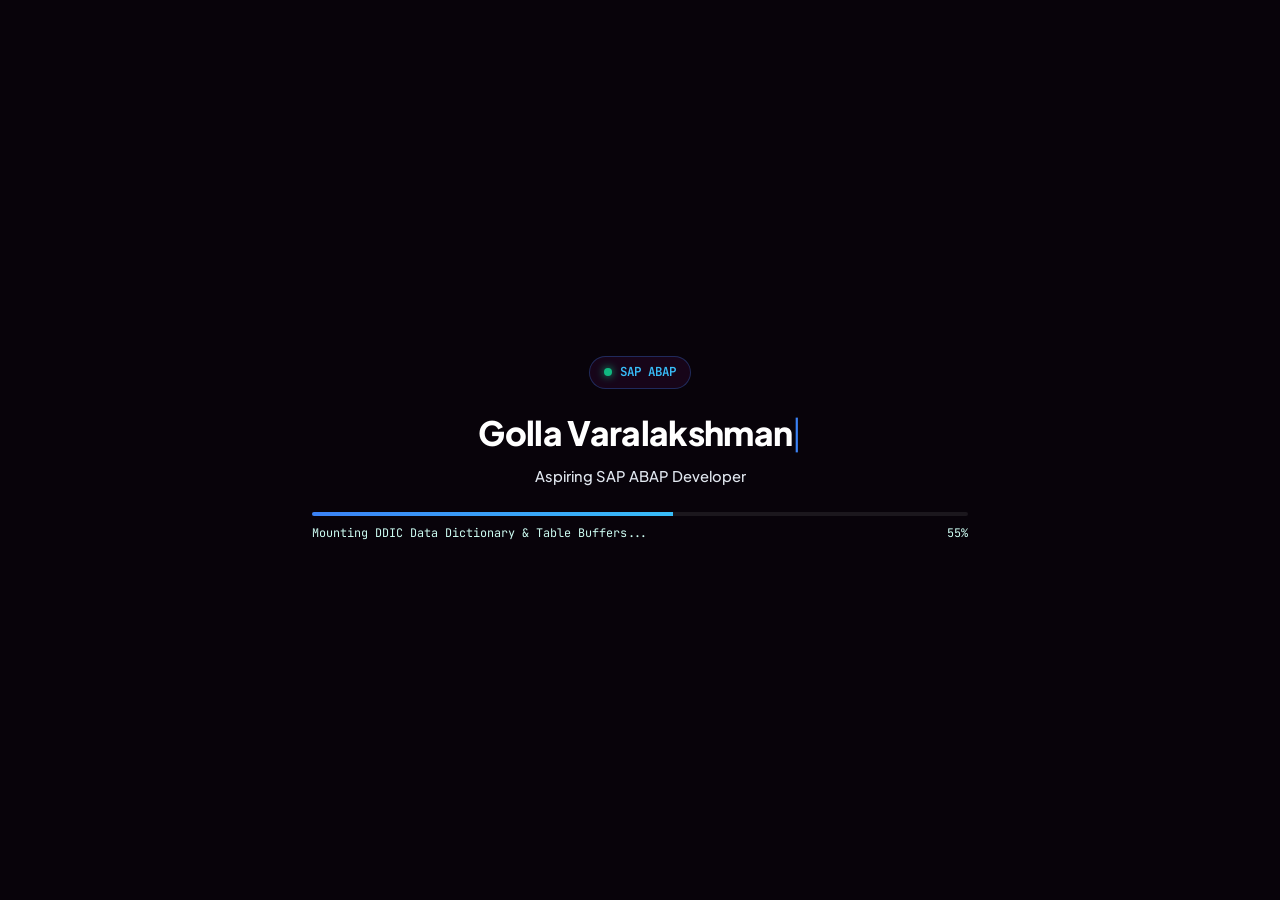
==== commit 44a3b125: "Update brand avatar and credential display styles" ====
--- a/index.html
+++ b/index.html
@@ -72,7 +72,7 @@
     <header class="student-navbar" id="shellHeader">
       <div class="nav-container">
         <a href="#hero" class="student-brand">
-          <span class="brand-avatar-badge">&lt;GVN /&gt;</span>
+          <span class="brand-avatar-badge">GVLN</span>
           <div class="brand-text">
             <span class="brand-name">Golla Varalakshman Naidu</span>
             <span class="brand-subtitle"><span class="status-indicator"></span> B.Tech Student &amp; SAP ABAP Developer</span>
@@ -385,7 +385,7 @@
                 <a class="btn highlight-pdf-btn" href="SAP_Certified_BackEnd_Developer_ABAP_Cloud.pdf" download="SAP_Certified_BackEnd_Developer_ABAP_Cloud.pdf">
                   <i class="fas fa-file-arrow-down"></i> Download PDF
                 </a>
-                <span class="cert-id-tag">Credential: <code>3f908b22-cb20-4ac2-b817-a765477d8c02</code></span>
+                <span class="cert-id-tag">Credential: <code style="color: black;">3f908b22-cb20-4ac2-b817-a765477d8c02</code></span>
               </div>
             </div>
           </div>
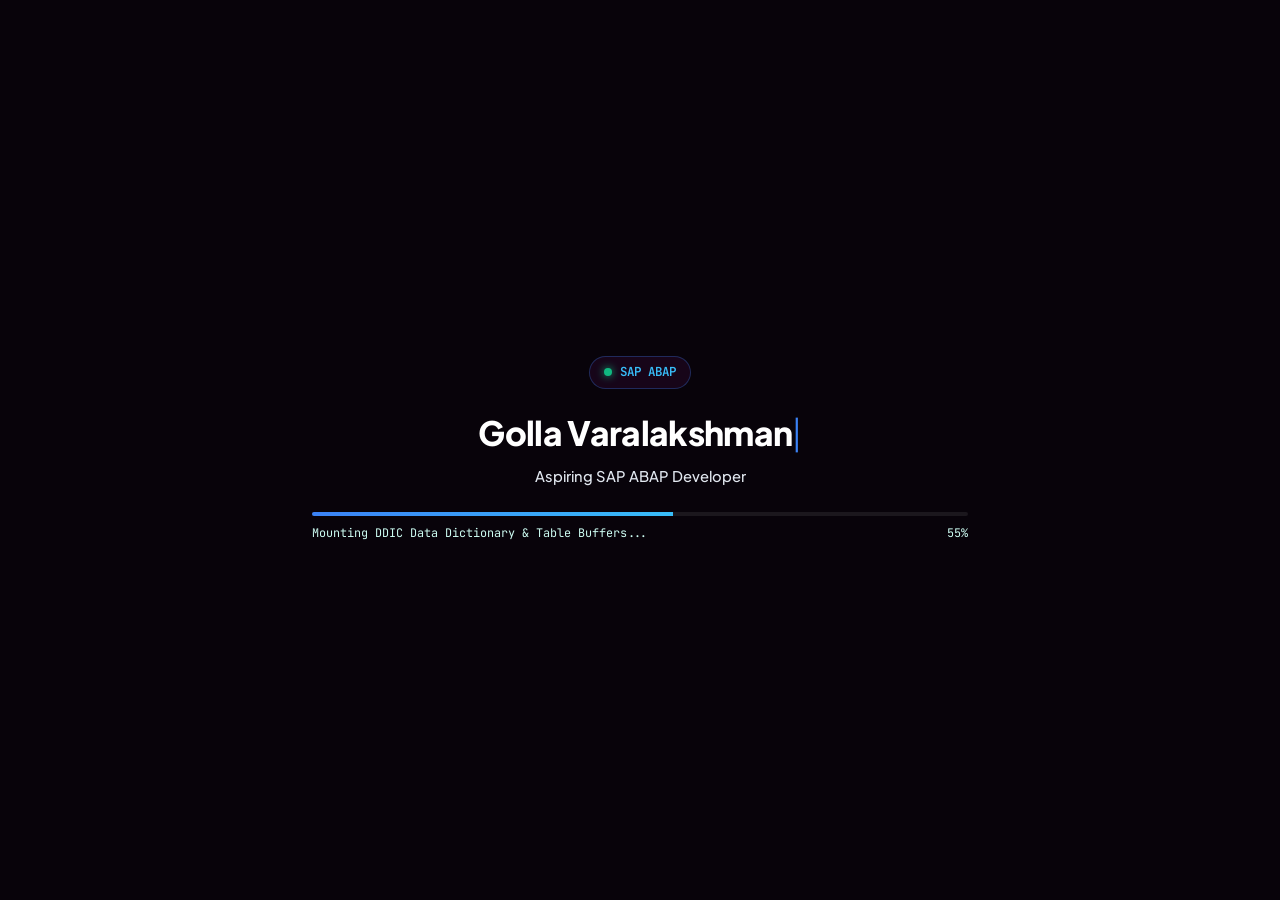
==== commit be372375: "Modify styles for verified badge and button Updated the styling of the verified badge and button." ====
--- a/index.html
+++ b/index.html
@@ -345,11 +345,11 @@
               <div class="cert-badge-frame" id="certBadgeFrame" title="Official SAP Badge — Click to View Certificate" style="cursor: pointer;">
                 <img src="sap-certified-badge.png" onerror="this.onerror=null; this.src='sap-certificate.jpg';" alt="SAP Certified – Back-End Developer – ABAP Cloud" class="cert-badge-image" width="180" height="180" loading="eager">
               </div>
-              <div class="credly-verified-indicator">
+              <div class="credly-verified-indicator" style="background: black;">
                 <i class="fas fa-circle-check"></i> Credly Verified Badge
               </div>
               <div class="cert-visual-actions">
-                <button class="btn secondary view-cert-doc-btn" id="openCertModalBtn" type="button">
+                <button class="btn secondary view-cert-doc-btn" id="openCertModalBtn" type="button" style="background: rgb(182, 33, 33);">
                   <i class="fas fa-expand"></i> Inspect Certificate
                 </button>
                 <a class="btn highlight-pdf-btn" href="SAP_Certified_BackEnd_Developer_ABAP_Cloud.pdf" download="SAP_Certified_BackEnd_Developer_ABAP_Cloud.pdf" title="Download Official Certificate PDF">
